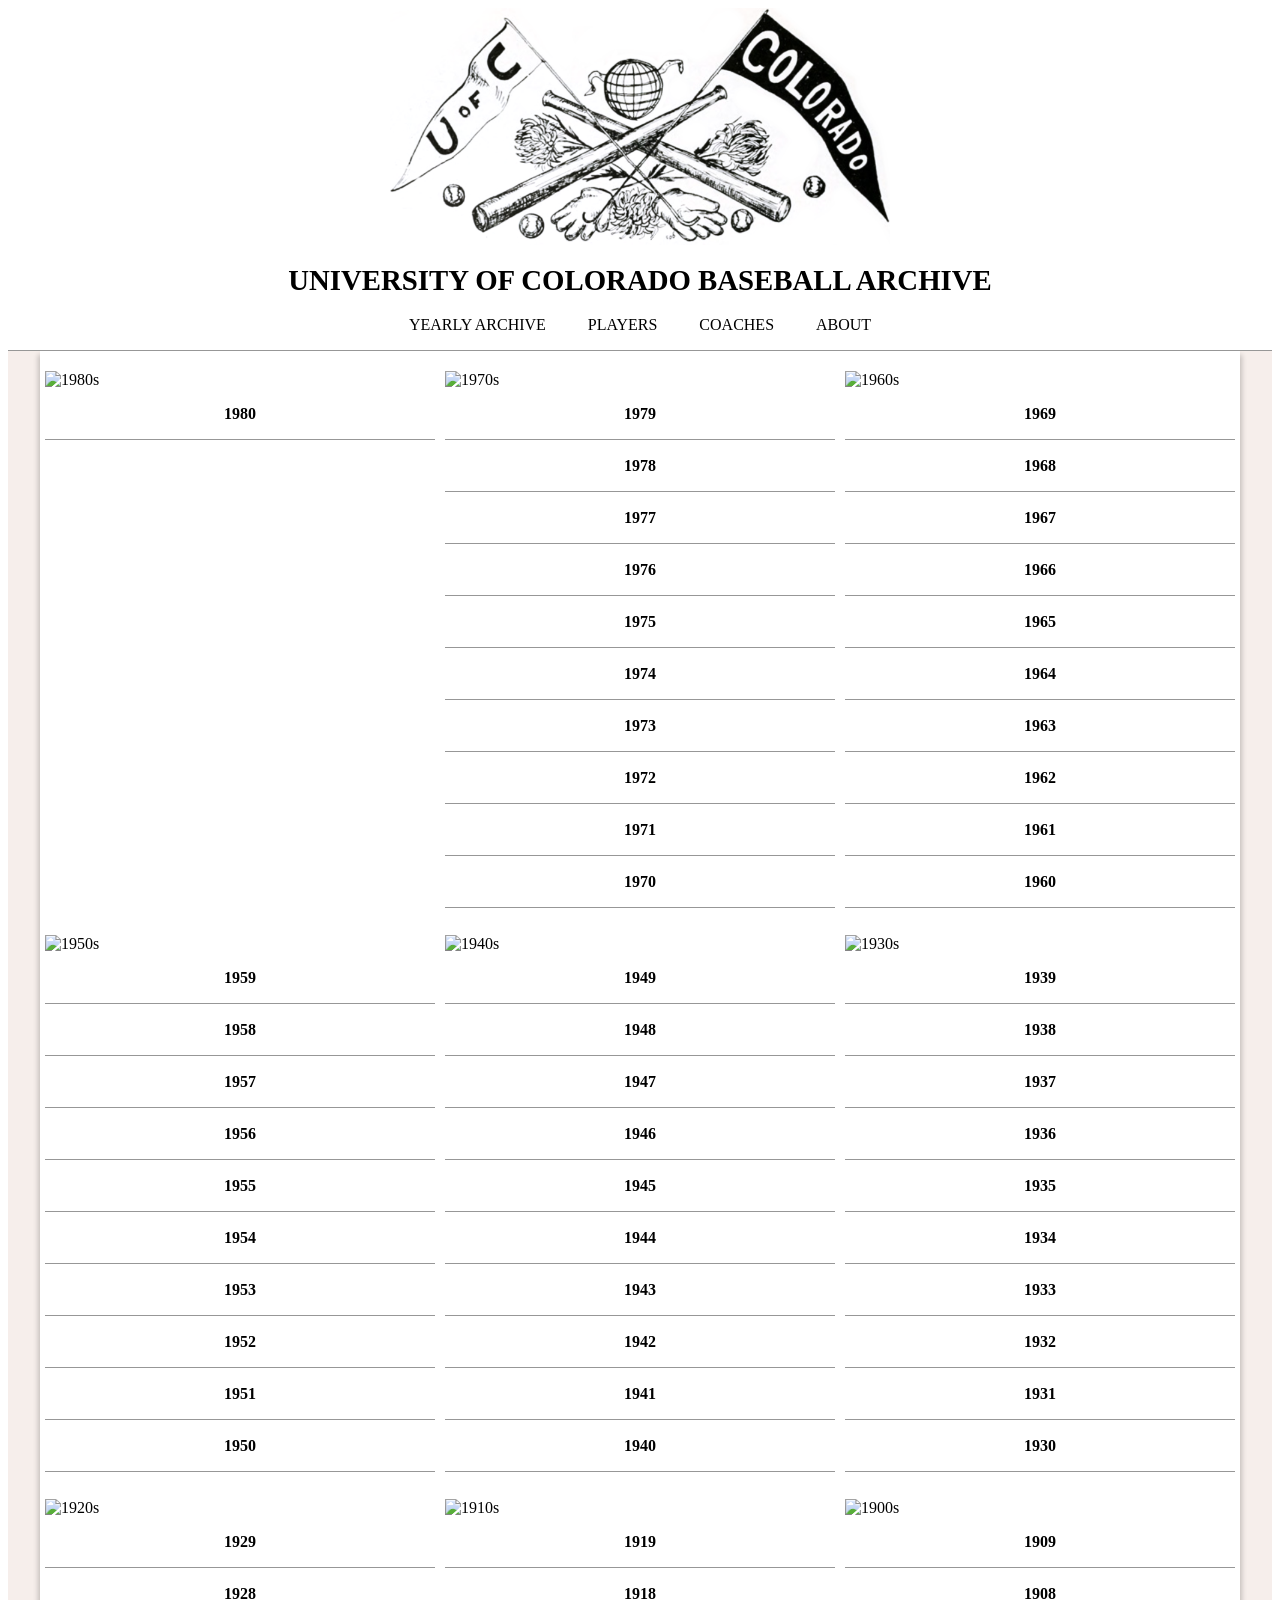
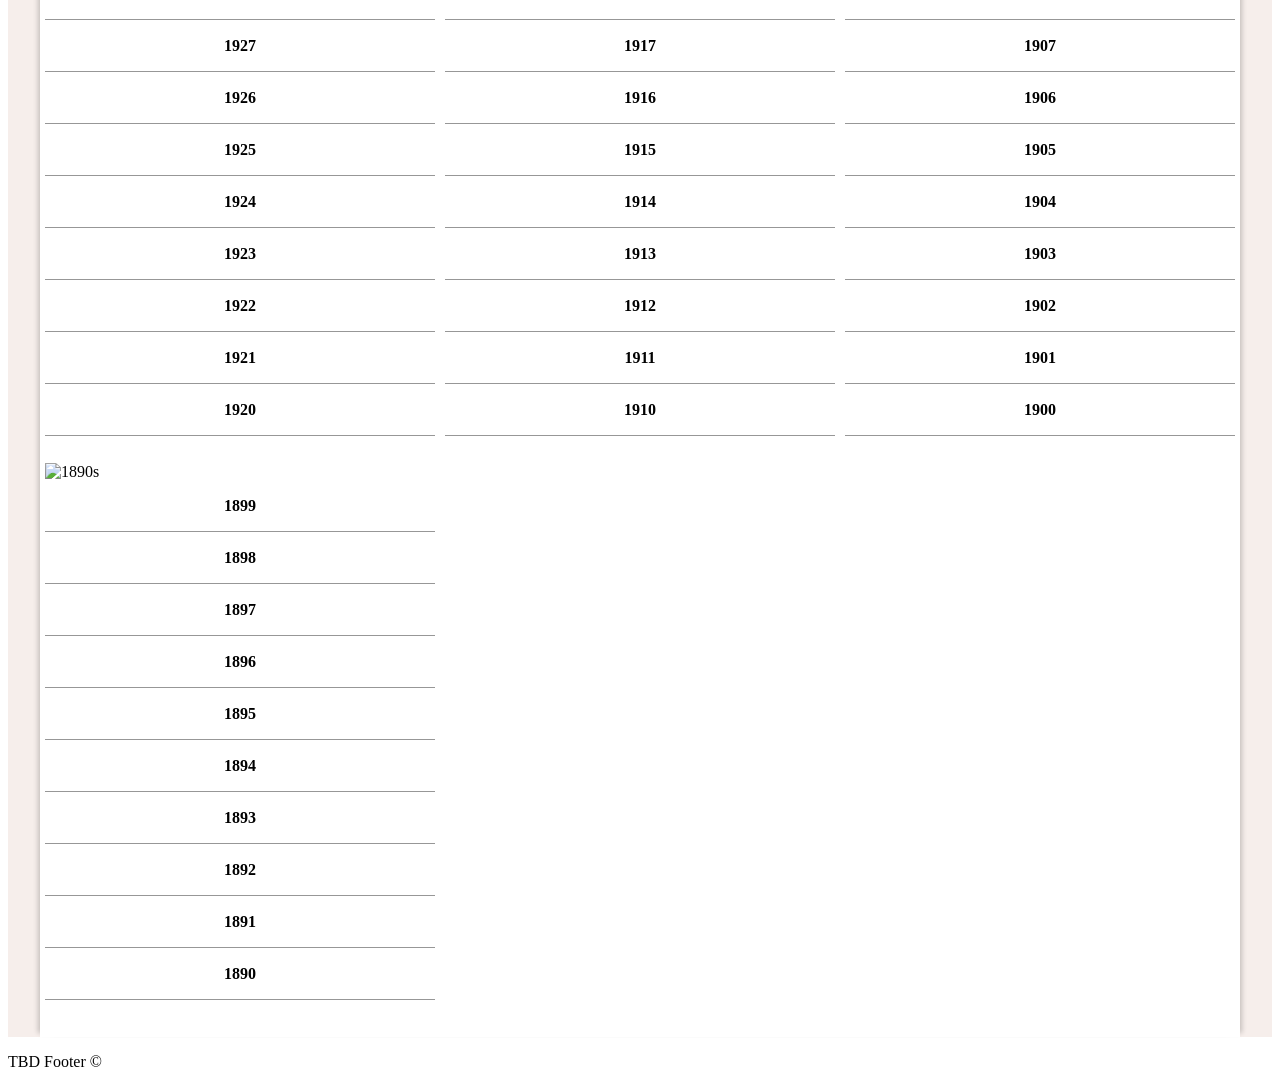
==== index.html @ e56754c9 "main page blank" ====
<!DOCTYPE html>
<html lang="en"><meta http-equiv="Content-Type" content="text/html; charset=UTF-8">
  <script>

  </script>
  <head>
    <meta charset-"UTF-8">
    <meta name="viewport" content="width=device-width, initial-scale=1.0">
    <link rel="stylesheet" href="./assets/css/main.css">
  </head>
  <body>
    <title>Archives of CU Baseball</title>
    <div id="header"></div>
    <div id="main-background">
      <div id="info-content">
        <div class ="row">
          <div class="main-column">
            <img alt="1980s" src="">
            <div>
              <h3><a href="">1980</a></h3>
            </div><hr>
          </div>
          <div class="main-column">
            <img alt="1970s" src="">
            <div>
              <h3><a href="">1979</a></h3>
            </div><hr>
            <div>
              <h3><a href="">1978</a></h3>
            </div><hr>
            <div>
              <h3><a href="">1977</a></h3>
            </div><hr>
            <div>
              <h3><a href="">1976</a></h3>
            </div><hr>
            <div>
              <h3><a href="">1975</a></h3>
            </div><hr>
            <div>
              <h3><a href="">1974</a></h3>
            </div><hr>
            <div>
              <h3><a href="">1973</a></h3>
            </div><hr>
            <div>
              <h3><a href="">1972</a></h3>
            </div><hr>
            <div>
              <h3><a href="">1971</a></h3>
            </div><hr>
            <div>
              <h3><a href="">1970</a></h3>
            </div><hr>
          </div>
          <div class="main-column">
            <img alt="1960s" src="">
            <div>
              <h3><a href="">1969</a></h3>
            </div><hr>
            <div>
              <h3><a href="">1968</a></h3>
            </div><hr>
            <div>
              <h3><a href="">1967</a></h3>
            </div><hr>
            <div>
              <h3><a href="">1966</a></h3>
            </div><hr>
            <div>
              <h3><a href="">1965</a></h3>
            </div><hr>
            <div>
              <h3><a href="">1964</a></h3>
            </div><hr>
            <div>
              <h3><a href="">1963</a></h3>
            </div><hr>
            <div>
              <h3><a href="">1962</a></h3>
            </div><hr>
            <div>
              <h3><a href="">1961</a></h3>
            </div><hr>
            <div>
              <h3><a href="">1960</a></h3>
            </div><hr>
          </div>
        </div>
        <div class ="row">
          <div class="main-column">
            <img alt="1950s" src="">
            <div>
              <h3><a href="">1959</a></h3>
            </div><hr>
            <div>
              <h3><a href="">1958</a></h3>
            </div><hr>
            <div>
              <h3><a href="">1957</a></h3>
            </div><hr>
            <div>
              <h3><a href="">1956</a></h3>
            </div><hr>
            <div>
              <h3><a href="">1955</a></h3>
            </div><hr>
            <div>
              <h3><a href="">1954</a></h3>
            </div><hr>
            <div>
              <h3><a href="">1953</a></h3>
            </div><hr>
            <div>
              <h3><a href="">1952</a></h3>
            </div><hr>
            <div>
              <h3><a href="">1951</a></h3>
            </div><hr>
            <div>
              <h3><a href="">1950</a></h3>
            </div><hr>
          </div>
          <div class="main-column">
            <img alt="1940s" src="">
            <div>
              <h3><a href="">1949</a></h3>
            </div><hr>
            <div>
              <h3><a href="">1948</a></h3>
            </div><hr>
            <div>
              <h3><a href="">1947</a></h3>
            </div><hr>
            <div>
              <h3><a href="">1946</a></h3>
            </div><hr>
            <div>
              <h3><a href="">1945</a></h3>
            </div><hr>
            <div>
              <h3><a href="">1944</a></h3>
            </div><hr>
            <div>
              <h3><a href="">1943</a></h3>
            </div><hr>
            <div>
              <h3><a href="">1942</a></h3>
            </div><hr>
            <div>
              <h3><a href="">1941</a></h3>
            </div><hr>
            <div>
              <h3><a href="">1940</a></h3>
            </div><hr>
          </div>
          <div class="main-column">
            <img alt="1930s" src="">
            <div>
              <h3><a href="">1939</a></h3>
            </div><hr>
            <div>
              <h3><a href="">1938</a></h3>
            </div><hr>
            <div>
              <h3><a href="">1937</a></h3>
            </div><hr>
            <div>
              <h3><a href="">1936</a></h3>
            </div><hr>
            <div>
              <h3><a href="">1935</a></h3>
            </div><hr>
            <div>
              <h3><a href="">1934</a></h3>
            </div><hr>
            <div>
              <h3><a href="">1933</a></h3>
            </div><hr>
            <div>
              <h3><a href="">1932</a></h3>
            </div><hr>
            <div>
              <h3><a href="">1931</a></h3>
            </div><hr>
            <div>
              <h3><a href="">1930</a></h3>
            </div><hr>
          </div>
        </div><div class ="row">
          <div class="main-column">
            <img alt="1920s" src="">
            <div>
              <h3><a href="">1929</a></h3>
            </div><hr>
            <div>
              <h3><a href="">1928</a></h3>
            </div><hr>
            <div>
              <h3><a href="">1927</a></h3>
            </div><hr>
            <div>
              <h3><a href="">1926</a></h3>
            </div><hr>
            <div>
              <h3><a href="">1925</a></h3>
            </div><hr>
            <div>
              <h3><a href="">1924</a></h3>
            </div><hr>
            <div>
              <h3><a href="">1923</a></h3>
            </div><hr>
            <div>
              <h3><a href="">1922</a></h3>
            </div><hr>
            <div>
              <h3><a href="">1921</a></h3>
            </div><hr>
            <div>
              <h3><a href="">1920</a></h3>
            </div><hr>
          </div>
          <div class="main-column">
            <img alt="1910s" src="">
            <div>
              <h3><a href="">1919</a></h3>
            </div><hr>
            <div>
              <h3><a href="">1918</a></h3>
            </div><hr>
            <div>
              <h3><a href="">1917</a></h3>
            </div><hr>
            <div>
              <h3><a href="">1916</a></h3>
            </div><hr>
            <div>
              <h3><a href="">1915</a></h3>
            </div><hr>
            <div>
              <h3><a href="">1914</a></h3>
            </div><hr>
            <div>
              <h3><a href="">1913</a></h3>
            </div><hr>
            <div>
              <h3><a href="">1912</a></h3>
            </div><hr>
            <div>
              <h3><a href="">1911</a></h3>
            </div><hr>
            <div>
              <h3><a href="">1910</a></h3>
            </div><hr>
          </div>
          <div class="main-column">
            <img alt="1900s" src="">
            <div>
              <h3><a href="">1909</a></h3>
            </div><hr>
            <div>
              <h3><a href="">1908</a></h3>
            </div><hr>
            <div>
              <h3><a href="">1907</a></h3>
            </div><hr>
            <div>
              <h3><a href="">1906</a></h3>
            </div><hr>
            <div>
              <h3><a href="">1905</a></h3>
            </div><hr>
            <div>
              <h3><a href="">1904</a></h3>
            </div><hr>
            <div>
              <h3><a href="">1903</a></h3>
            </div><hr>
            <div>
              <h3><a href="">1902</a></h3>
            </div><hr>
            <div>
              <h3><a href="">1901</a></h3>
            </div><hr>
            <div>
              <h3><a href="">1900</a></h3>
            </div><hr>
          </div>
        </div>
        <div class ="row">
          <div class="main-column">
            <img alt="1890s" src="">
            <div>
              <h3><a href="">1899</a></h3>
            </div><hr>
            <div>
              <h3><a href="">1898</a></h3>
            </div><hr>
            <div>
              <h3><a href="">1897</a></h3>
            </div><hr>
            <div>
              <h3><a href="">1896</a></h3>
            </div><hr>
            <div>
              <h3><a href="">1895</a></h3>
            </div><hr>
            <div>
              <h3><a href="">1894</a></h3>
            </div><hr>
            <div>
              <h3><a href="">1893</a></h3>
            </div><hr>
            <div>
              <h3><a href="">1892</a></h3>
            </div><hr>
            <div>
              <h3><a href="">1891</a></h3>
            </div><hr>
            <div>
              <h3><a href="">1890</a></h3>
            </div><hr>
          </div>
        </div>
      </div>
    </div>
    <div id="footer"></div>
    <script src="./assets/javascript/headerFooter.js"></script>
  </body>
</html>
---- assets/css/main.css ----
.headerImage {
    display: block;
    margin-left: auto;
    margin-right: auto;
    image-rendering: auto;
    max-width: 500px;
}
#header h1{
	font-family: Georgia, serif;
    display:flex;
    justify-content: center;
    font-size: 1.8em;
}
.container {
    text-align: center;
    margin: 0 auto;
}
#header nav{
    width:100%;
    height: 30px;
    background: rgb(255,255,255);
    position: relative;
    display:block;
    margin-bottom:5px;
}
#header nav a{
    color: rgb(0, 0, 0);
    text-decoration:none;
    white-space: nowrap;
    margin: 1.5%;
}
#header nav a:hover{
    color: rgb(207, 184, 124, 1);
    text-decoration: none;
    -webkit-transition: all .3s ease;
    -moz-transition: all .3s ease;
    -ms-transition: all .3s ease;
    -o-transition: all .3s ease;
    transition: all .3s ease;
}
#header p{
	font-family: 'Playfiar Display', serif;
    font-size: 12pt;
}
#header hr{
    display: block;
    height: 1px;
    border: 0;
    border-top: 1px solid #979797;
    margin: 1em 0;
    padding: 0;
}
#main-background{
    background: rgb(246,238,235);
}
#info-content {
    max-width: 1200px;
    width: 100%;
    margin: 0 auto;
    background: rgb(255, 255, 255);
    padding-top: 15px;
    padding-bottom: 15px;
    height:auto;
    overflow:hidden;
    -webkit-box-shadow: 0 5px 5px 0 rgba(0, 0, 0, .25);
    box-shadow: 6px 0 5px -4px rgba(0, 0, 0, 0.2), -6px 0 5px -4px rgba(0, 0, 0, 0.2);
}
.row:after {
  content: "";
  display: table;
  clear: both;
}
.main-column {
  float: left;
  width: 32.5%;
  padding: 5px;
}
#info-content hr{
    display: block;
    height: 1px;
    border: 0;
    border-top: 1px solid #979797;
    margin: 1em 0;
    padding: 0;
}
#info-content h3{
    text-align:center;
    font-size: 12pt;
}
#info-content a{
    color: rgb(0, 0, 0);
    text-decoration:none;
    white-space: nowrap;
}
#info-content a:hover{
    color: rgb(207, 184, 124, 1);
    text-decoration: none;
    -webkit-transition: all .3s ease;
    -moz-transition: all .3s ease;
    -ms-transition: all .3s ease;
    -o-transition: all .3s ease;
    transition: all .3s ease;
}
.row::after {
  content: "";
  clear: both;
  display: table;
}
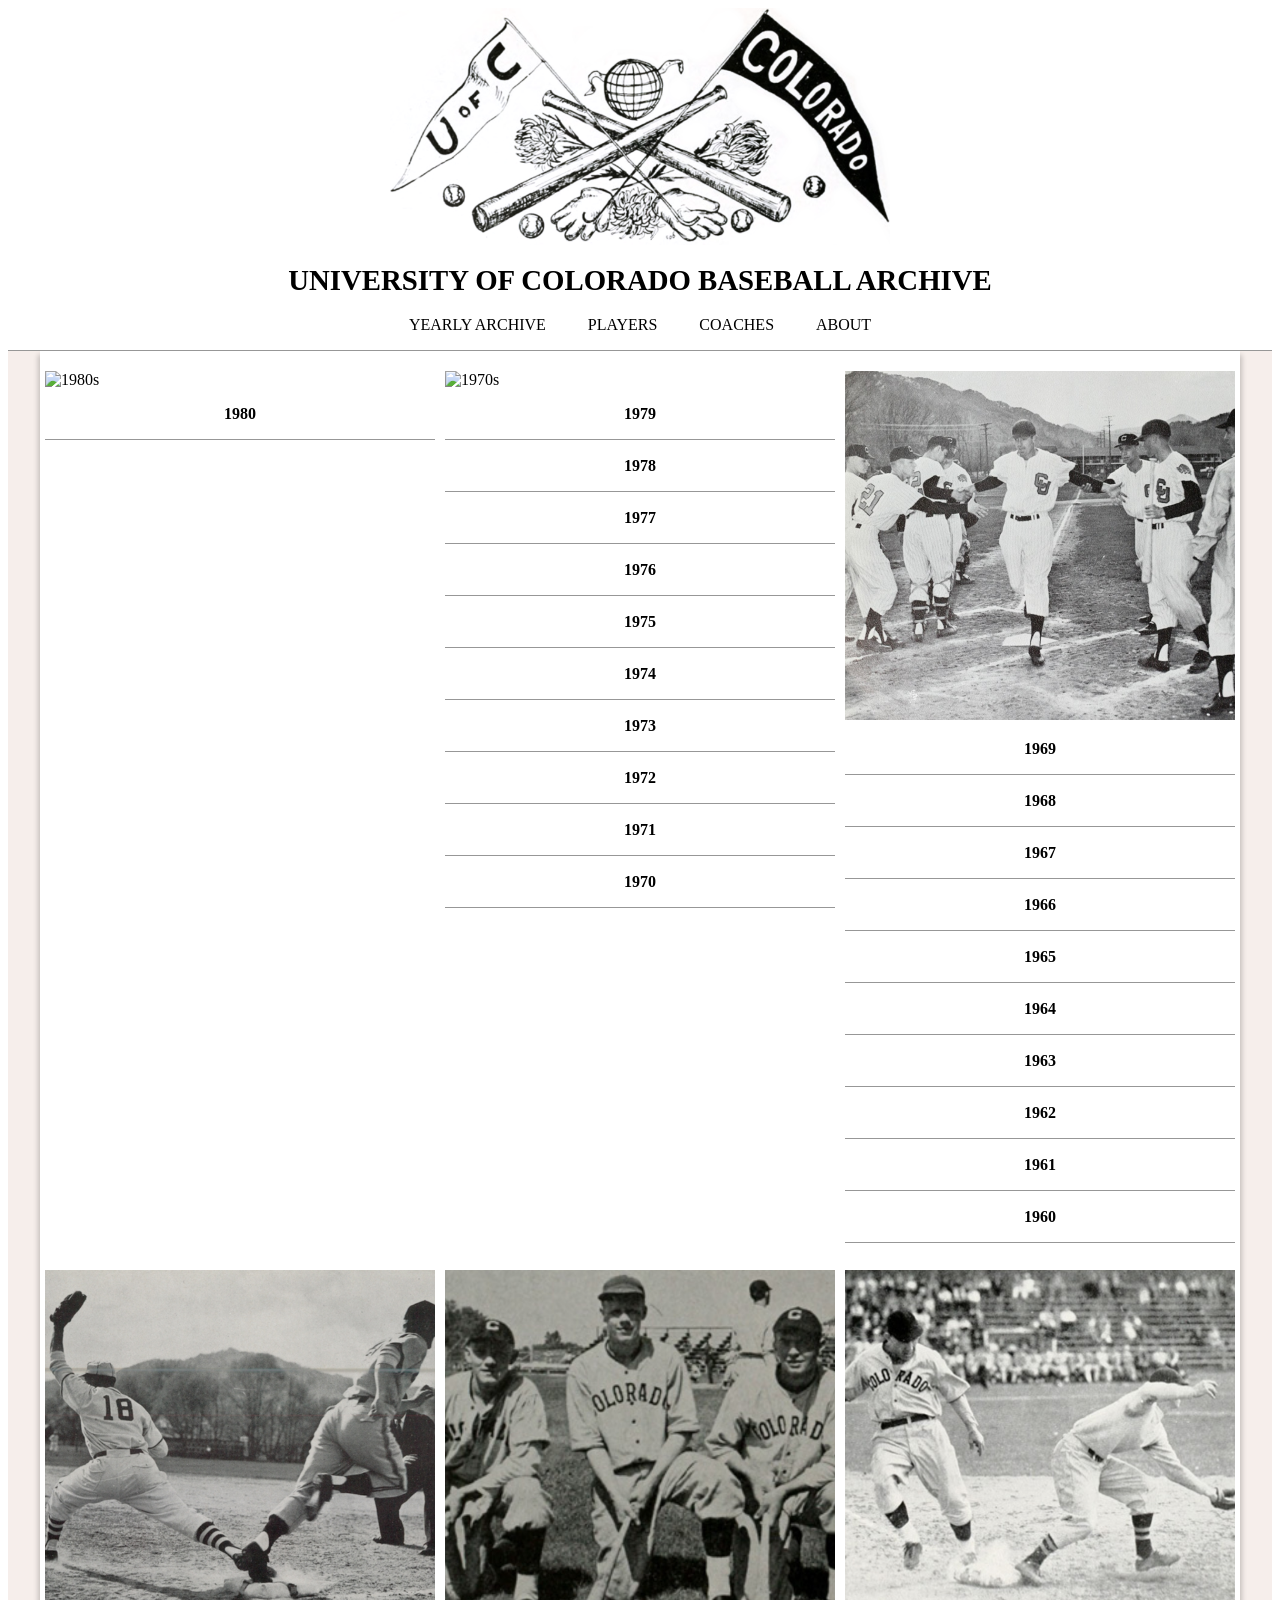
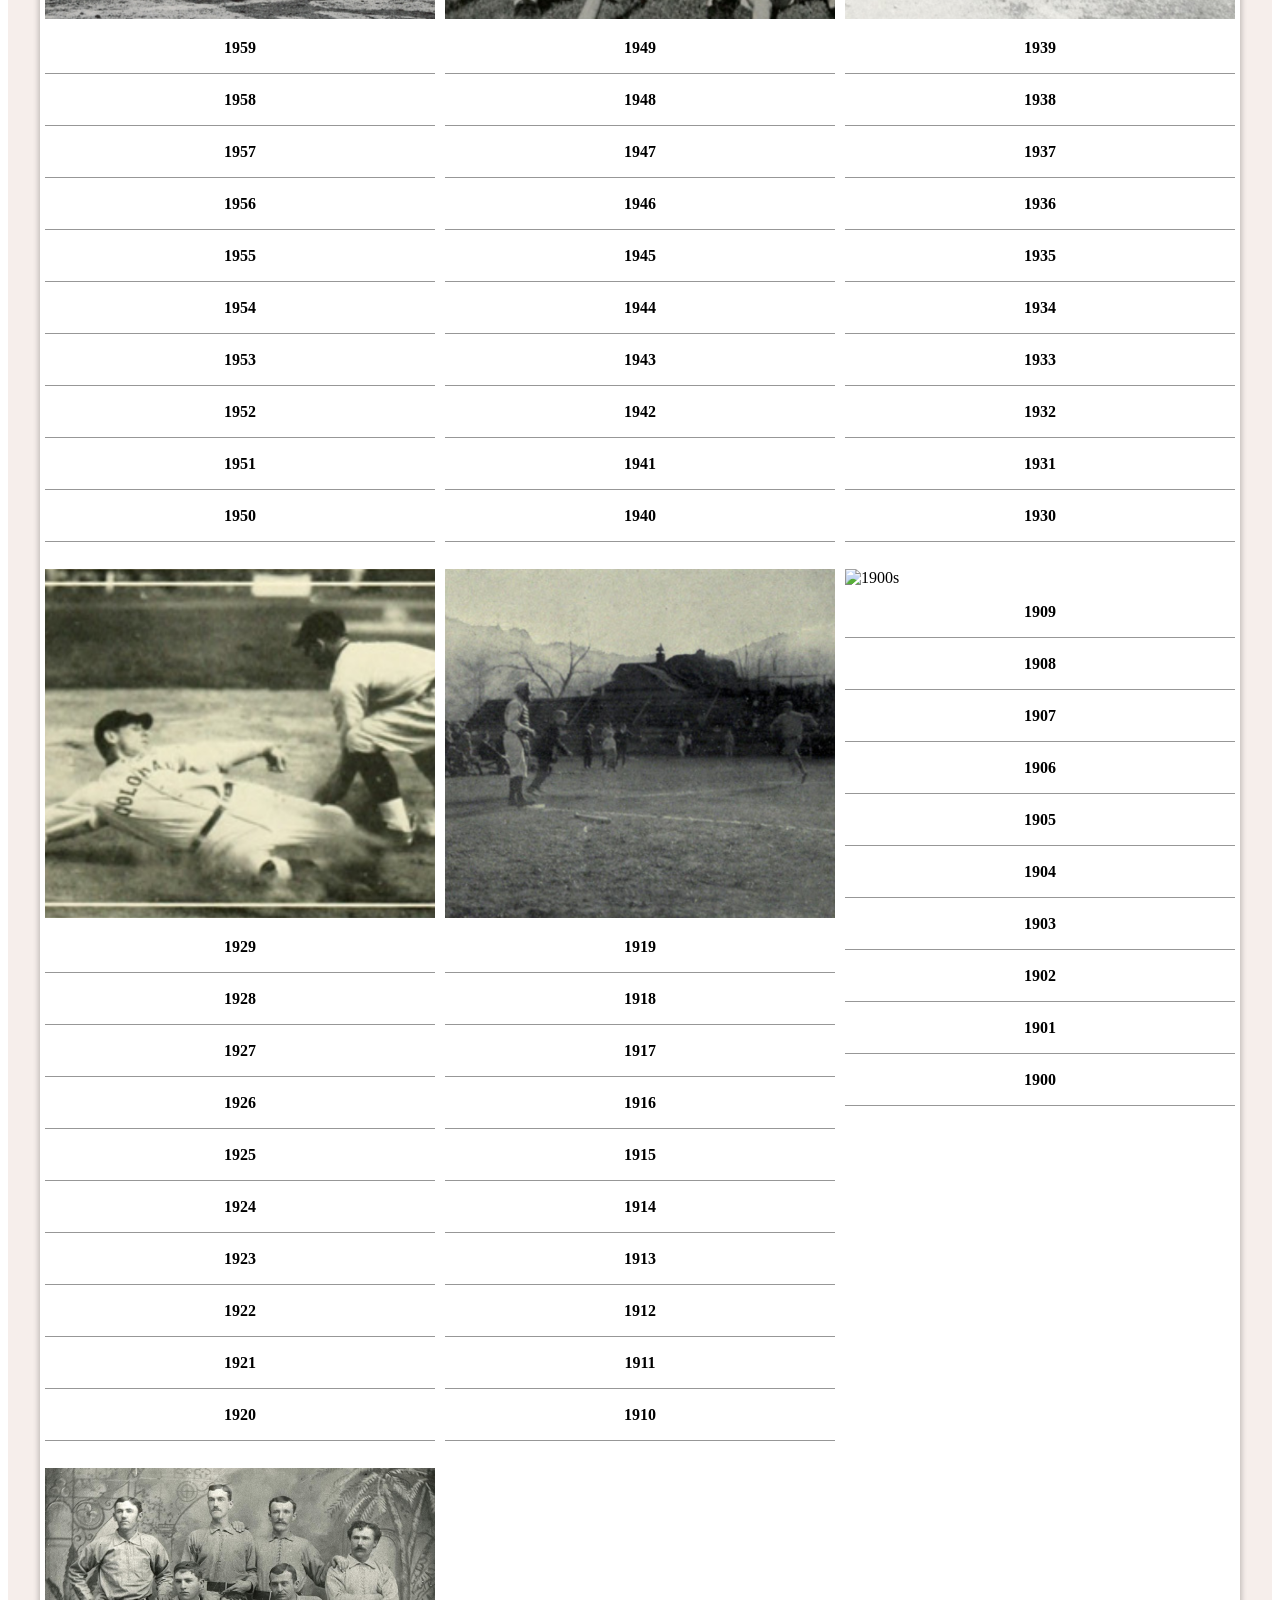
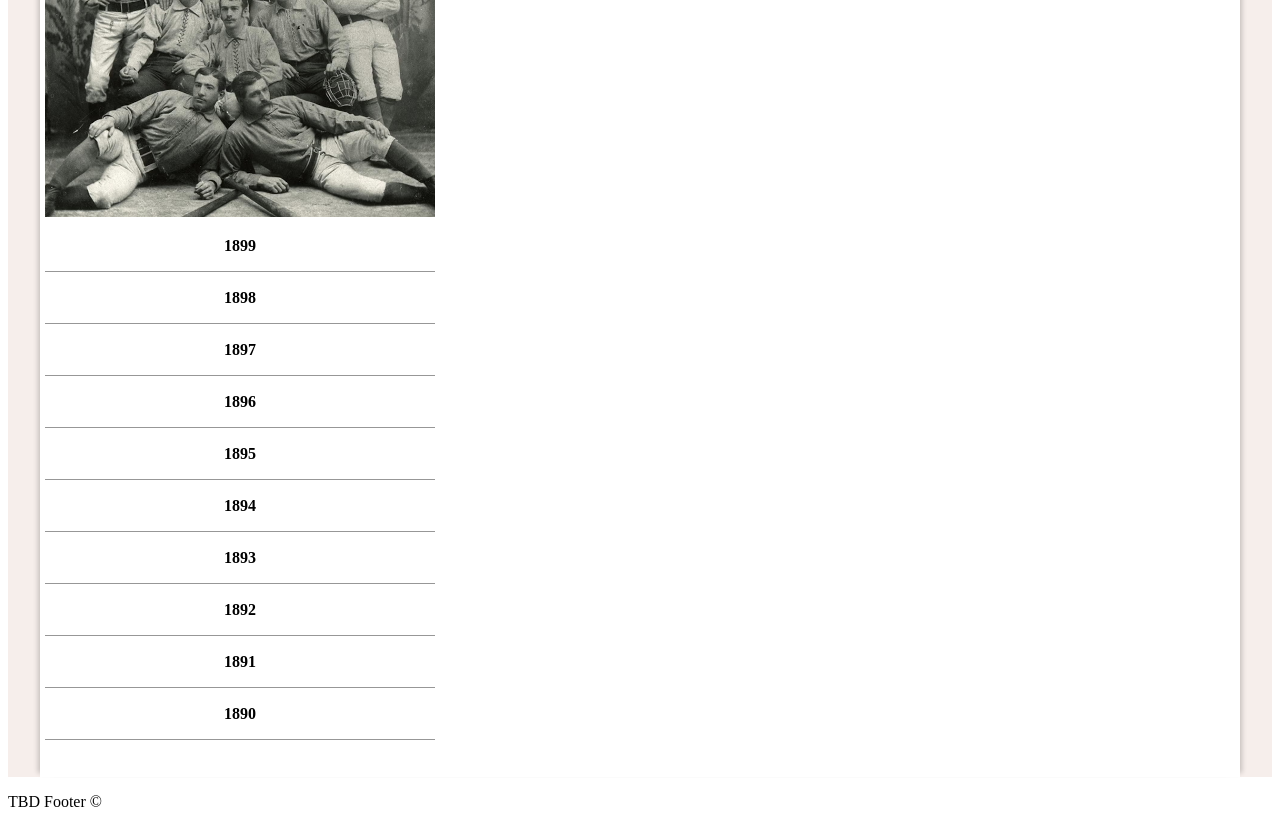
==== commit 383f1ab6: "photo additions to main page" ====
--- a/index.html
+++ b/index.html
@@ -54,7 +54,7 @@
             </div><hr>
           </div>
           <div class="main-column">
-            <img alt="1960s" src="">
+            <img alt="1960s" src="./assets/images/cover/1960s.png" style="width:100%">
             <div>
               <h3><a href="">1969</a></h3>
             </div><hr>
@@ -89,7 +89,7 @@
         </div>
         <div class ="row">
           <div class="main-column">
-            <img alt="1950s" src="">
+            <img alt="1950s" src="./assets/images/cover/1950s.png" style="width:100%">
             <div>
               <h3><a href="">1959</a></h3>
             </div><hr>
@@ -122,7 +122,7 @@
             </div><hr>
           </div>
           <div class="main-column">
-            <img alt="1940s" src="">
+            <img alt="1940s" src="./assets/images/cover/1940s.png" style="width:100%">
             <div>
               <h3><a href="">1949</a></h3>
             </div><hr>
@@ -155,7 +155,7 @@
             </div><hr>
           </div>
           <div class="main-column">
-            <img alt="1930s" src="">
+            <img alt="1930s" src="./assets/images/cover/1930s.png" style="width:100%">
             <div>
               <h3><a href="">1939</a></h3>
             </div><hr>
@@ -189,7 +189,7 @@
           </div>
         </div><div class ="row">
           <div class="main-column">
-            <img alt="1920s" src="">
+            <img alt="1920s" src="./assets/images/cover/1920s.png" style="width:100%">
             <div>
               <h3><a href="">1929</a></h3>
             </div><hr>
@@ -222,7 +222,7 @@
             </div><hr>
           </div>
           <div class="main-column">
-            <img alt="1910s" src="">
+            <img alt="1910s" src="./assets/images/cover/1910s.png" style="width:100%">
             <div>
               <h3><a href="">1919</a></h3>
             </div><hr>
@@ -290,7 +290,7 @@
         </div>
         <div class ="row">
           <div class="main-column">
-            <img alt="1890s" src="">
+            <img alt="1890s" src="./assets/images/cover/1890s.png" style="width:100%">
             <div>
               <h3><a href="">1899</a></h3>
             </div><hr>
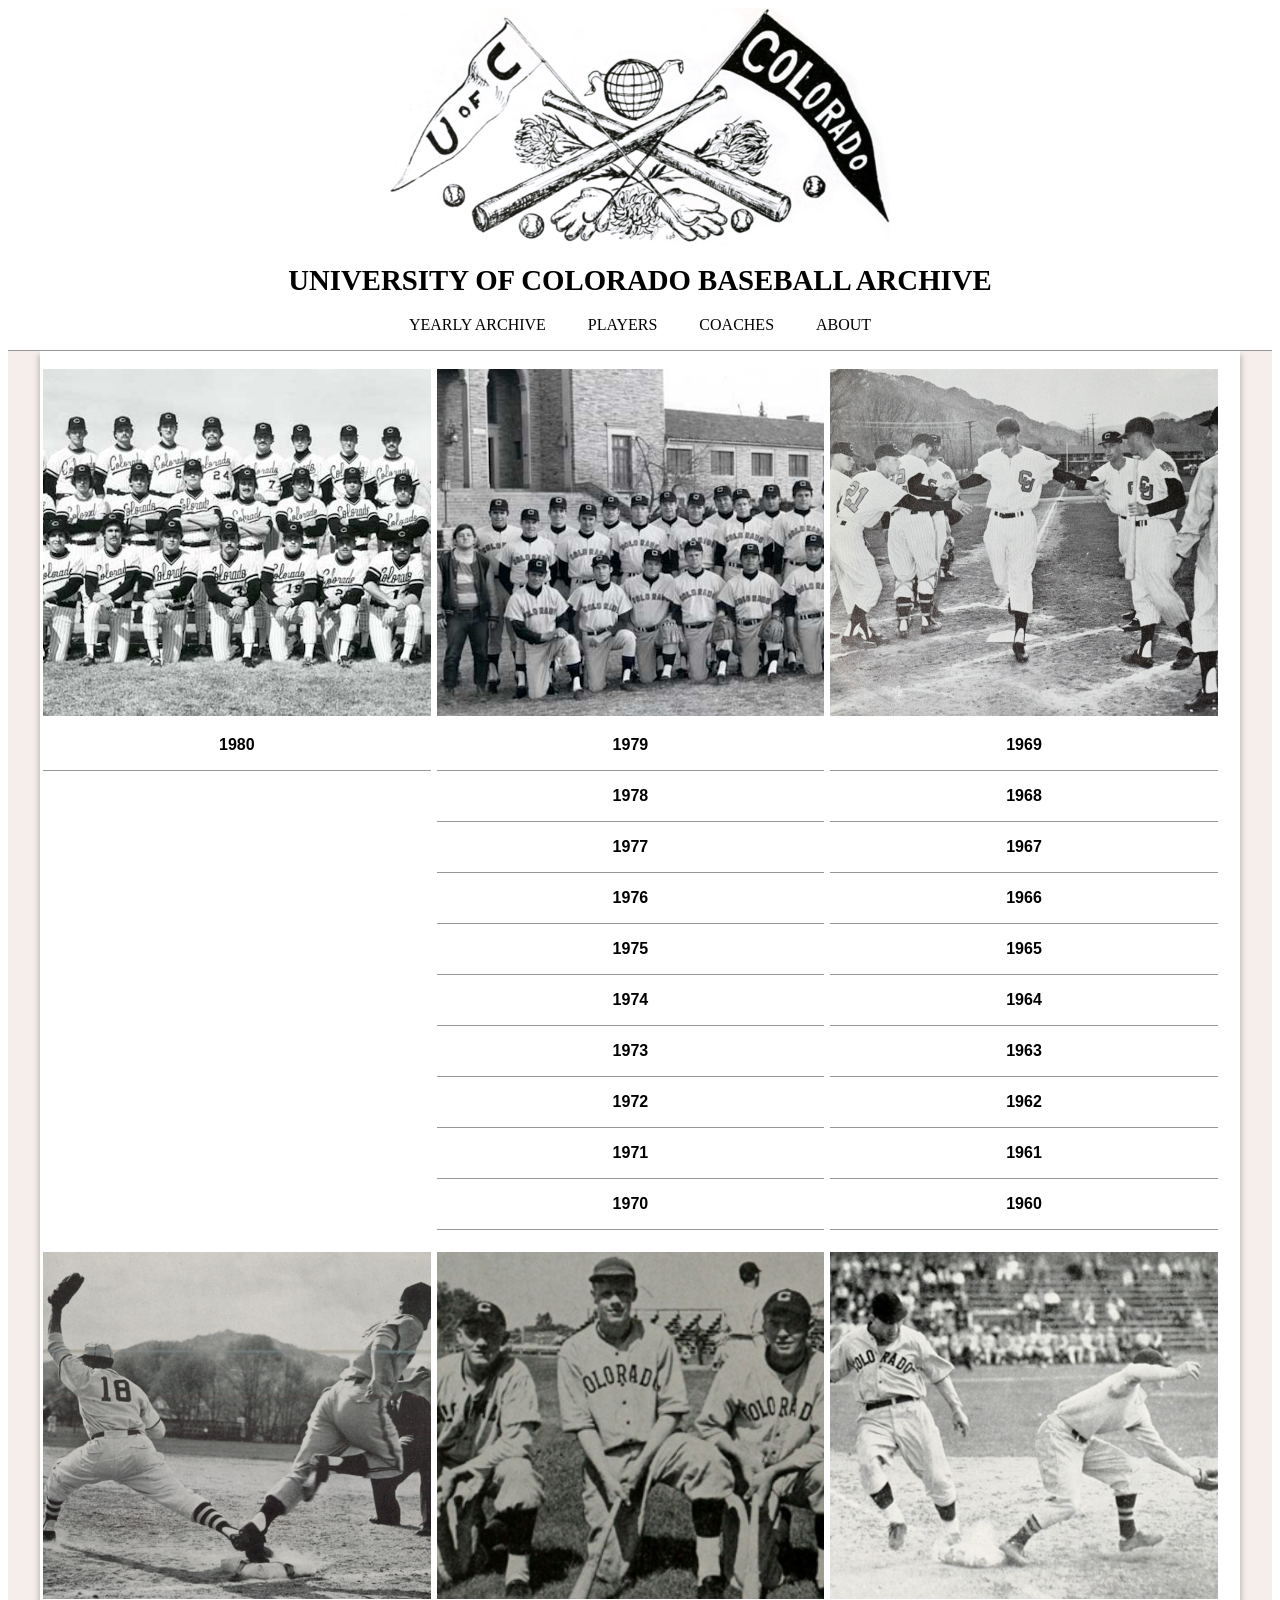
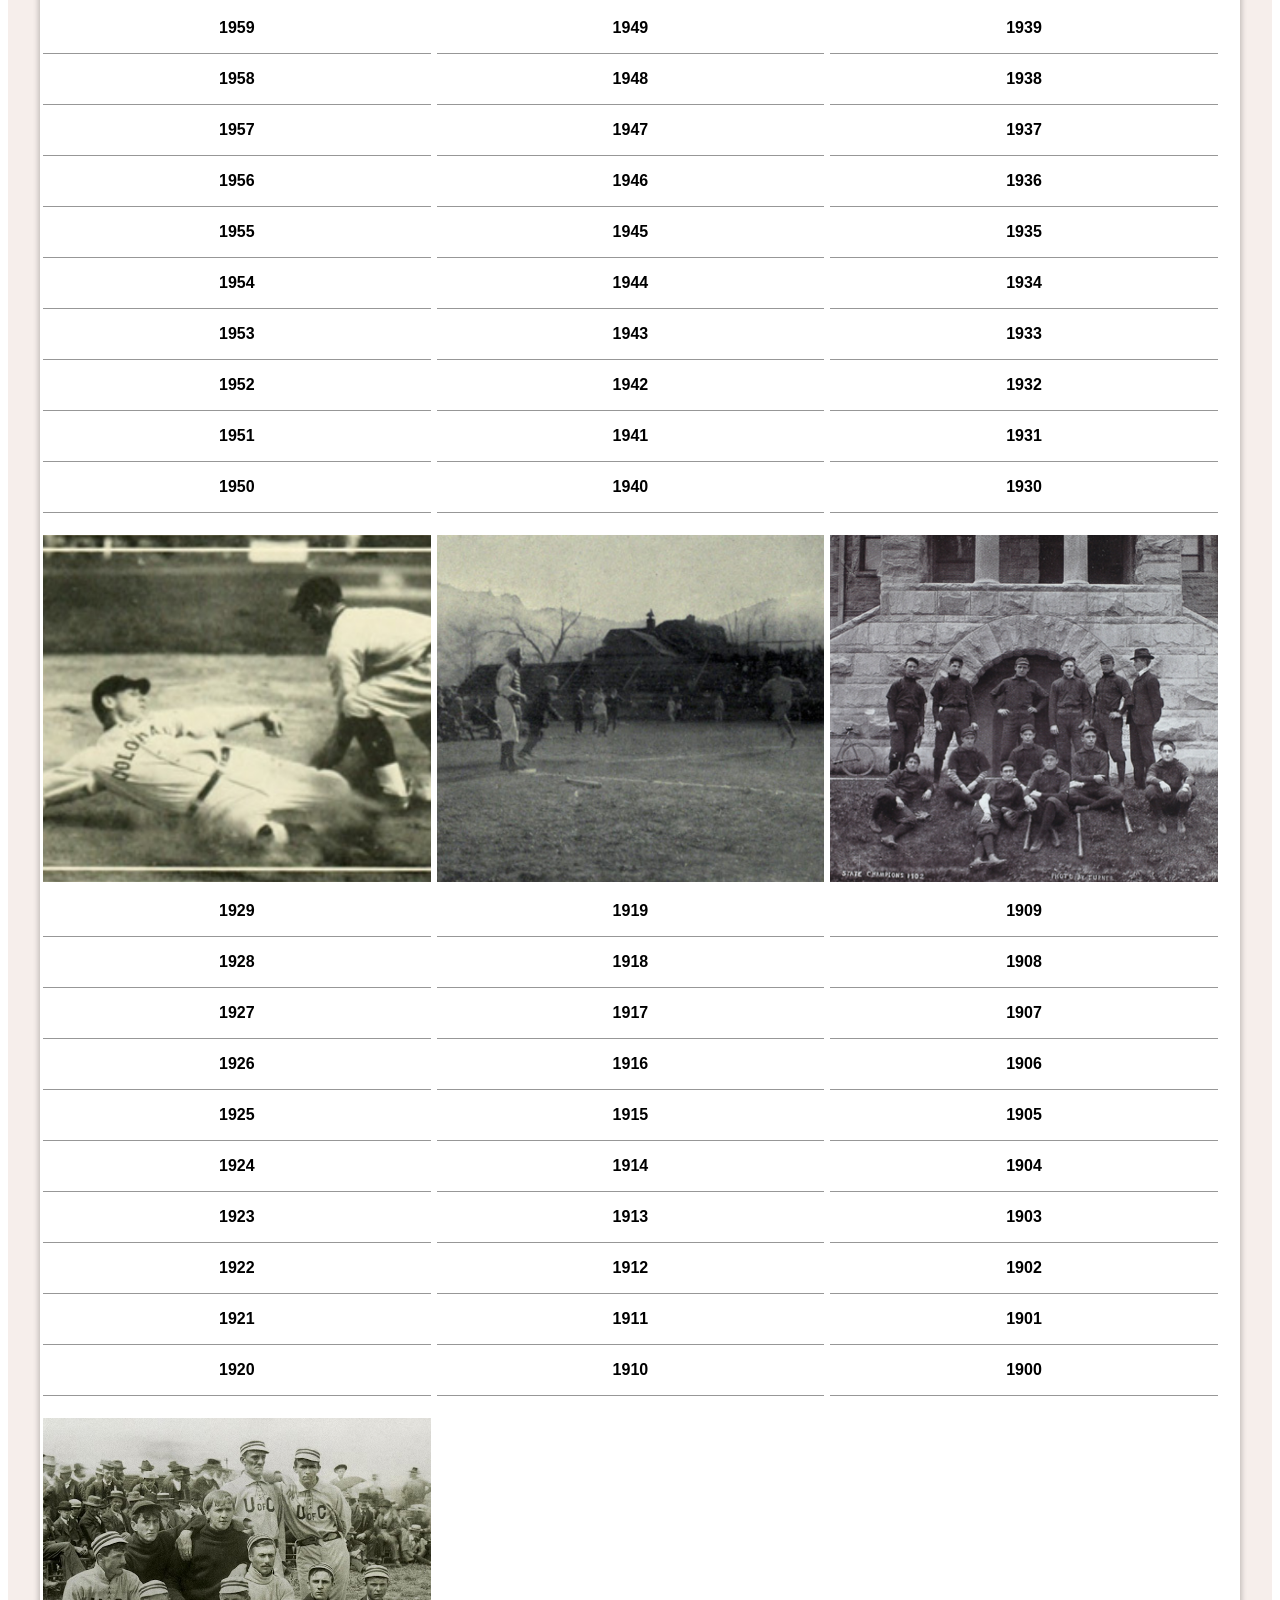
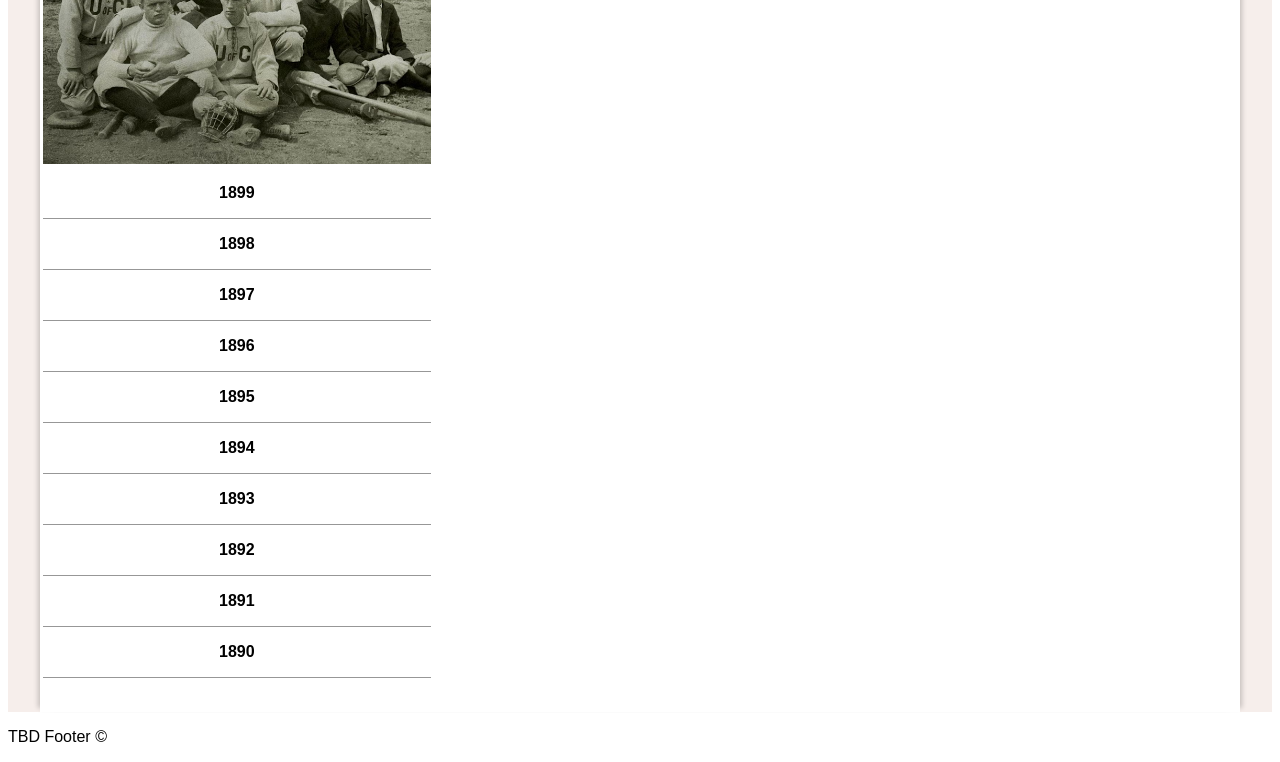
==== commit 389533fc: "photos on main page" ====
--- a/index.html
+++ b/index.html
@@ -15,13 +15,13 @@
       <div id="info-content">
         <div class ="row">
           <div class="main-column">
-            <img alt="1980s" src="">
+            <img alt="1980s" src="./assets/images/cover/1980s.png" style="width:100%">
             <div>
               <h3><a href="">1980</a></h3>
             </div><hr>
           </div>
           <div class="main-column">
-            <img alt="1970s" src="">
+            <img alt="1970s" src="./assets/images/cover/1970s.png" style="width:100%">
             <div>
               <h3><a href="">1979</a></h3>
             </div><hr>
@@ -255,7 +255,7 @@
             </div><hr>
           </div>
           <div class="main-column">
-            <img alt="1900s" src="">
+            <img alt="1900s" src="./assets/images/cover/1900s.png" style="width:100%">
             <div>
               <h3><a href="">1909</a></h3>
             </div><hr>
--- a/assets/css/main.css
+++ b/assets/css/main.css
@@ -1,3 +1,6 @@
+body {font-family: 'Garamond', sans-serif;}
+* {box-sizing: border-box}
+
 .headerImage {
     display: block;
     margin-left: auto;
@@ -39,7 +42,7 @@
     transition: all .3s ease;
 }
 #header p{
-	font-family: 'Playfiar Display', serif;
+	font-family: 'Playfair Display', serif;
     font-size: 12pt;
 }
 #header hr{
@@ -72,8 +75,8 @@
 }
 .main-column {
   float: left;
-  width: 32.5%;
-  padding: 5px;
+  width: 32.8%;
+  padding: 3px;
 }
 #info-content hr{
     display: block;
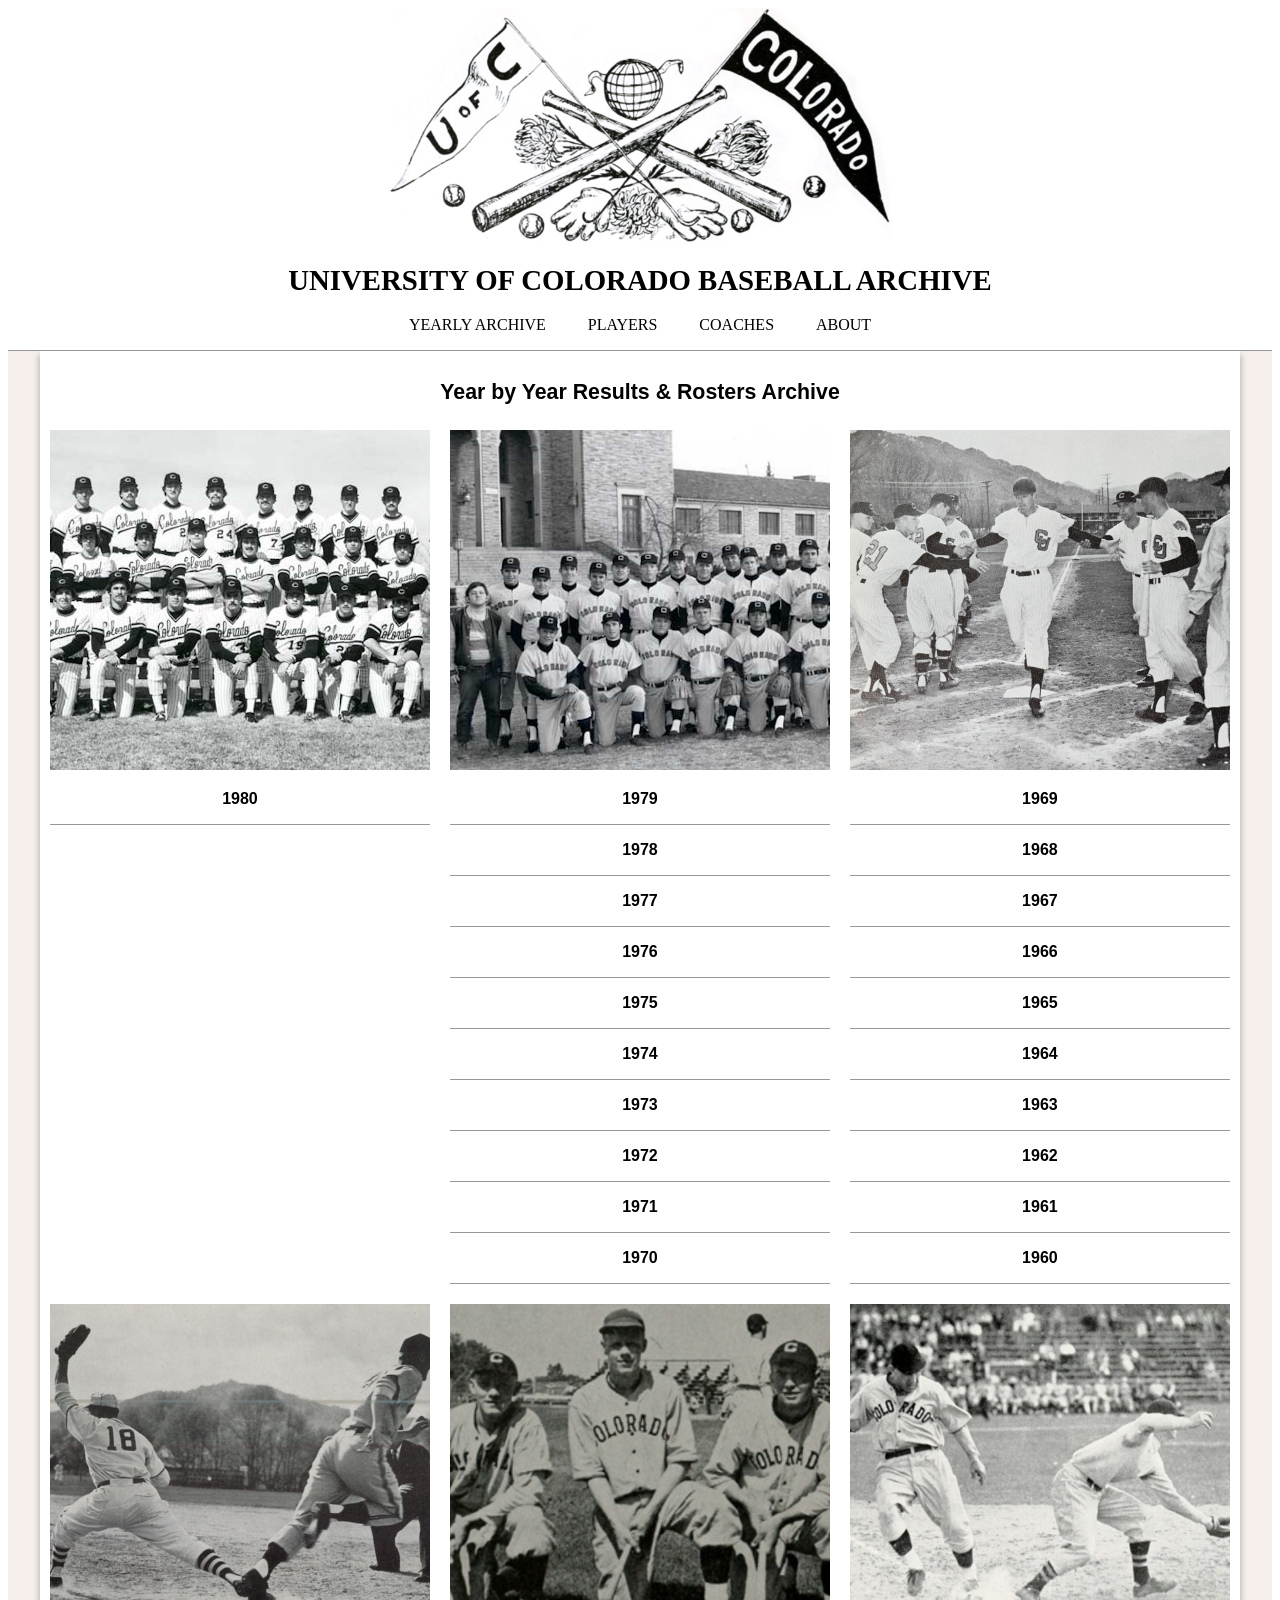
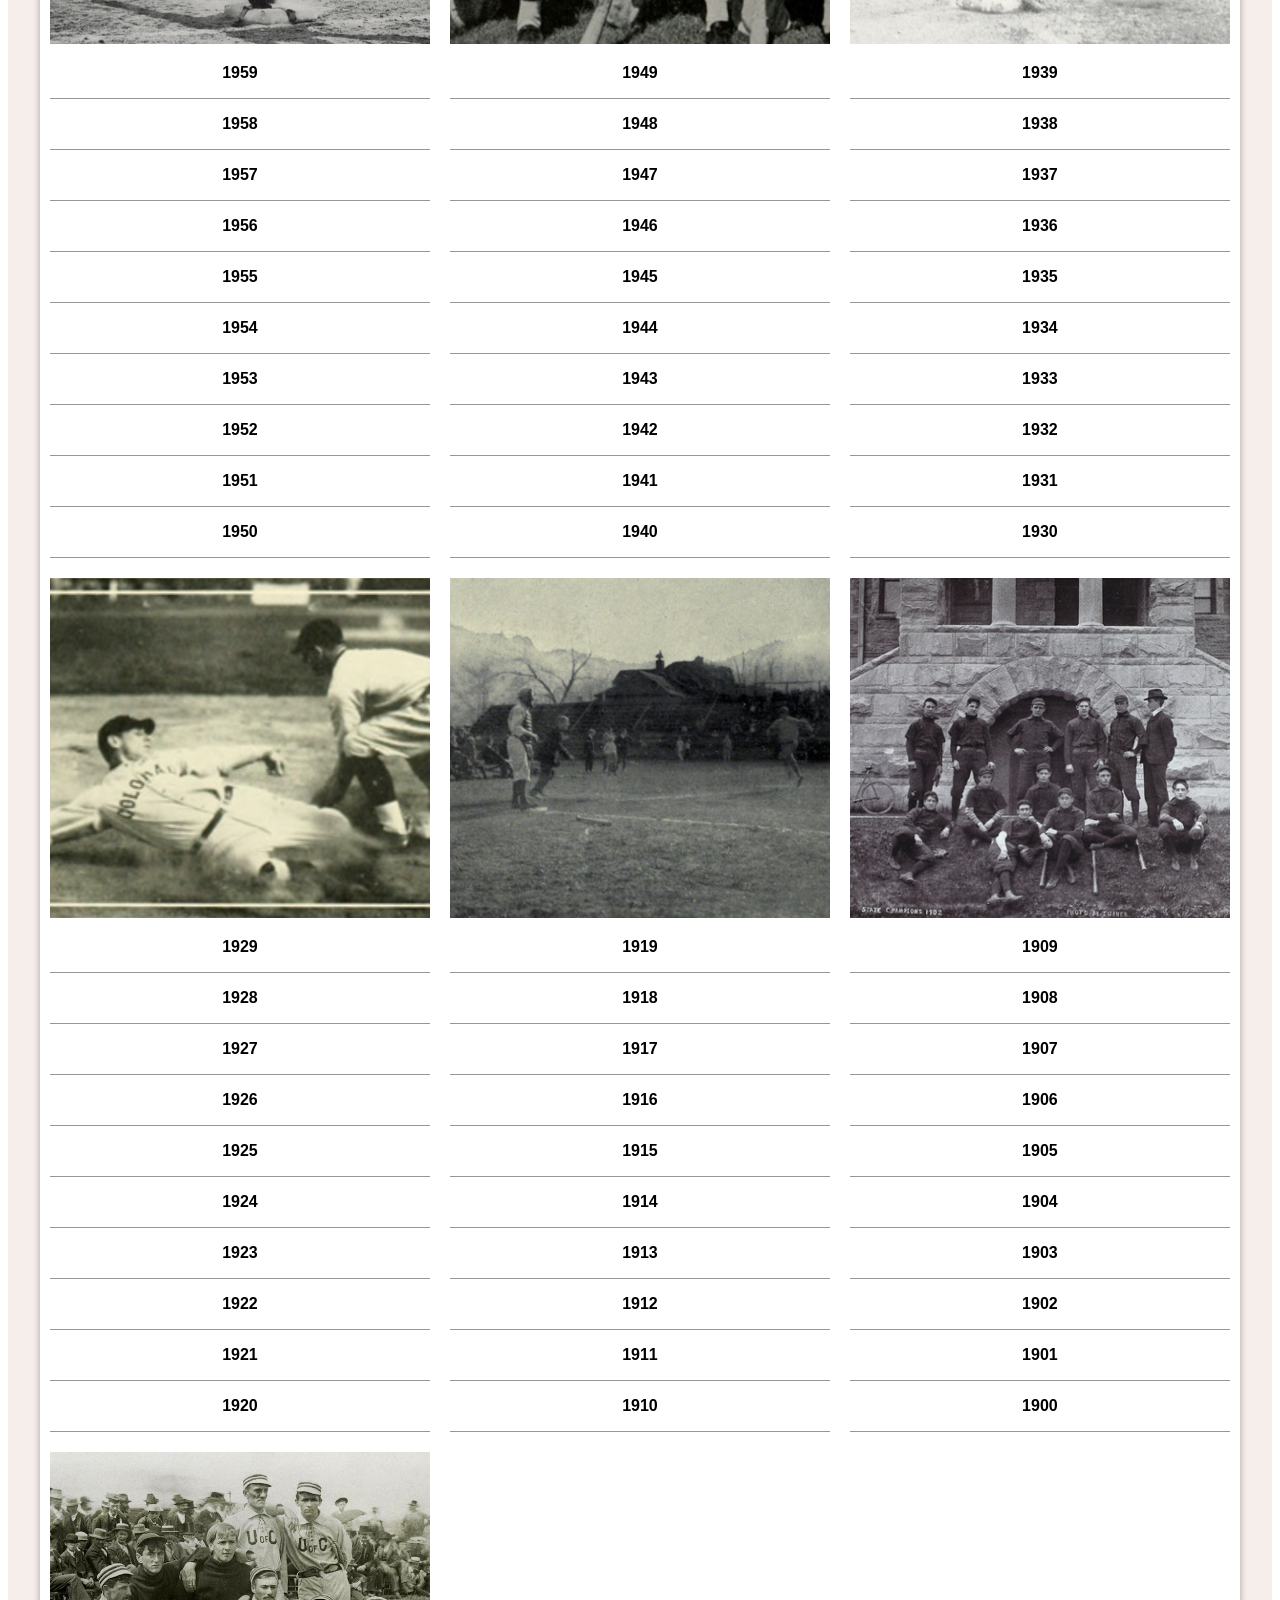
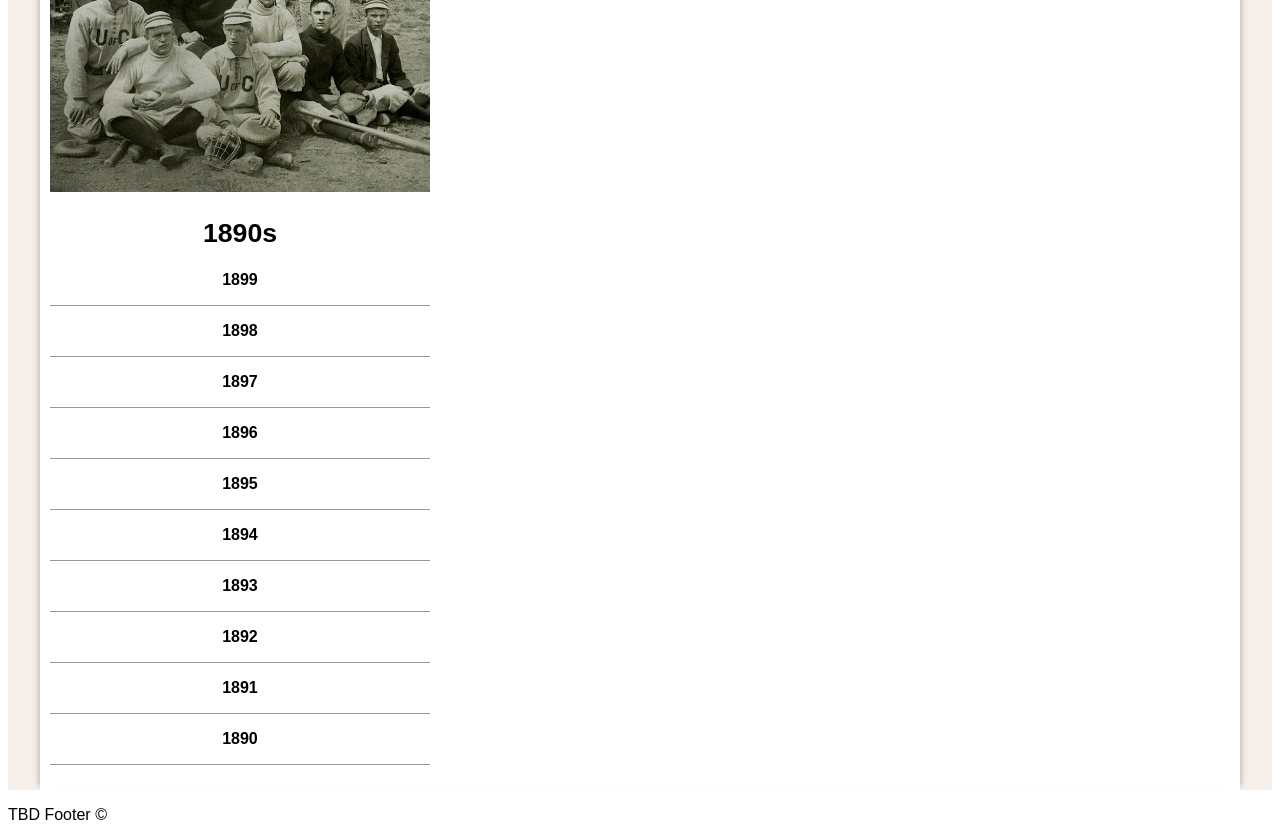
==== commit dfa9183c: "good mobile update" ====
--- a/index.html
+++ b/index.html
@@ -7,6 +7,8 @@
     <meta charset-"UTF-8">
     <meta name="viewport" content="width=device-width, initial-scale=1.0">
     <link rel="stylesheet" href="./assets/css/main.css">
+    <link rel="stylesheet" href="./assets/css/mobile.css">
+
   </head>
   <body>
     <title>Archives of CU Baseball</title>
@@ -14,6 +16,7 @@
     <div id="main-background">
       <div id="info-content">
         <div class ="row">
+          <h1>Year by Year Results &amp; Rosters Archive</h1>
           <div class="main-column">
             <img alt="1980s" src="./assets/images/cover/1980s.png" style="width:100%">
             <div>
@@ -223,9 +226,9 @@
           </div>
           <div class="main-column">
             <img alt="1910s" src="./assets/images/cover/1910s.png" style="width:100%">
-            <div>
+            
               <h3><a href="">1919</a></h3>
-            </div><hr>
+            <hr>
             <div>
               <h3><a href="">1918</a></h3>
             </div><hr>
@@ -291,36 +294,17 @@
         <div class ="row">
           <div class="main-column">
             <img alt="1890s" src="./assets/images/cover/1890s.png" style="width:100%">
-            <div>
-              <h3><a href="">1899</a></h3>
-            </div><hr>
-            <div>
-              <h3><a href="">1898</a></h3>
-            </div><hr>
-            <div>
-              <h3><a href="">1897</a></h3>
-            </div><hr>
-            <div>
-              <h3><a href="">1896</a></h3>
-            </div><hr>
-            <div>
-              <h3><a href="">1895</a></h3>
-            </div><hr>
-            <div>
-              <h3><a href="">1894</a></h3>
-            </div><hr>
-            <div>
-              <h3><a href="">1893</a></h3>
-            </div><hr>
-            <div>
-              <h3><a href="">1892</a></h3>
-            </div><hr>
-            <div>
-              <h3><a href="">1891</a></h3>
-            </div><hr>
-            <div>
-              <h3><a href="">1890</a></h3>
-            </div><hr>
+              <div id="year-banner"><h2>1890s</h2></div>
+              <h3><a href="">1899</a></h3><hr>
+              <h3><a href="">1898</a></h3><hr>
+              <h3><a href="">1897</a></h3><hr>
+              <h3><a href="">1896</a></h3><hr>
+              <h3><a href="">1895</a></h3><hr>
+              <h3><a href="">1894</a></h3><hr>
+              <h3><a href="">1893</a></h3><hr>
+              <h3><a href="">1892</a></h3><hr>
+              <h3><a href="">1891</a></h3><hr>
+              <h3><a href="">1890</a></h3><hr>
           </div>
         </div>
       </div>
--- a/assets/css/main.css
+++ b/assets/css/main.css
@@ -1,6 +1,5 @@
 body {font-family: 'Garamond', sans-serif;}
-* {box-sizing: border-box}
-
+* {box-sizing: border-box;}
 .headerImage {
     display: block;
     margin-left: auto;
@@ -75,20 +74,30 @@
 }
 .main-column {
   float: left;
-  width: 32.8%;
-  padding: 3px;
+  width: 33.33%;
+  padding: 10px;
 }
 #info-content hr{
     display: block;
     height: 1px;
     border: 0;
     border-top: 1px solid #979797;
-    margin: 1em 0;
+    margin-top: 0px;
+    margin-bottom: 0px;
     padding: 0;
+}
+#info-content h1{
+    text-align:center;
+    font-size: 16pt;
+    font-family: 'Garamond', sans-serif;
 }
 #info-content h3{
     text-align:center;
     font-size: 12pt;
+}
+#info-content h2{
+    text-align:center;
+    font-size: 20pt;
 }
 #info-content a{
     color: rgb(0, 0, 0);
@@ -108,4 +117,10 @@
   content: "";
   clear: both;
   display: table;
+}
+.year{
+    border-bottom: solid;
+}
+.year-banner{
+    background-color:black
 }
--- a/assets/css/mobile.css
+++ b/assets/css/mobile.css
@@ -0,0 +1,68 @@
+@media screen and (min-width: 601px) and (max-width: 800px){
+    #header h1{
+        text-align: center;
+    }
+}
+@media screen and (min-width: 501px) and (max-width: 600px){
+    #header h1{
+        font-size: 18pt;
+        text-align: center;
+    }
+    .headerImage{
+        max-height:200px;
+    }
+}
+@media screen and (min-width: 451px) and (max-width:500px) {
+    .main-column {
+        width: 100%;
+    }
+    .headerImage {
+        max-width: 100%;
+    }
+    #header h1{
+        font-size: 14pt;
+        text-align: center;
+    }
+    #header p{
+        font-size: 10pt;
+    }
+    .headerImage{
+        max-height:170px;
+    }
+}
+@media screen and (min-width: 370px) and (max-width:450px) {
+    .main-column {
+        width: 100%;
+    }
+    .headerImage{
+        max-height:120px;
+    }
+    #header h1{
+        font-size: 12pt;
+        text-align: center;
+    }
+    #header p{
+        font-size: 9pt;
+    }
+    #info-content h1{
+        font-size: 12pt;
+    }
+}
+@media screen and (max-width: 369px){
+    .main-column {
+        width: 100%;
+    }
+    #header h1{
+        font-size: 12pt;
+        text-align: center;
+    }
+    .headerImage{
+        max-height:100px;
+    }
+    #header p{
+        font-size: 7pt;
+    }
+    #info-content h1{
+        font-size: 10pt;
+    }
+}
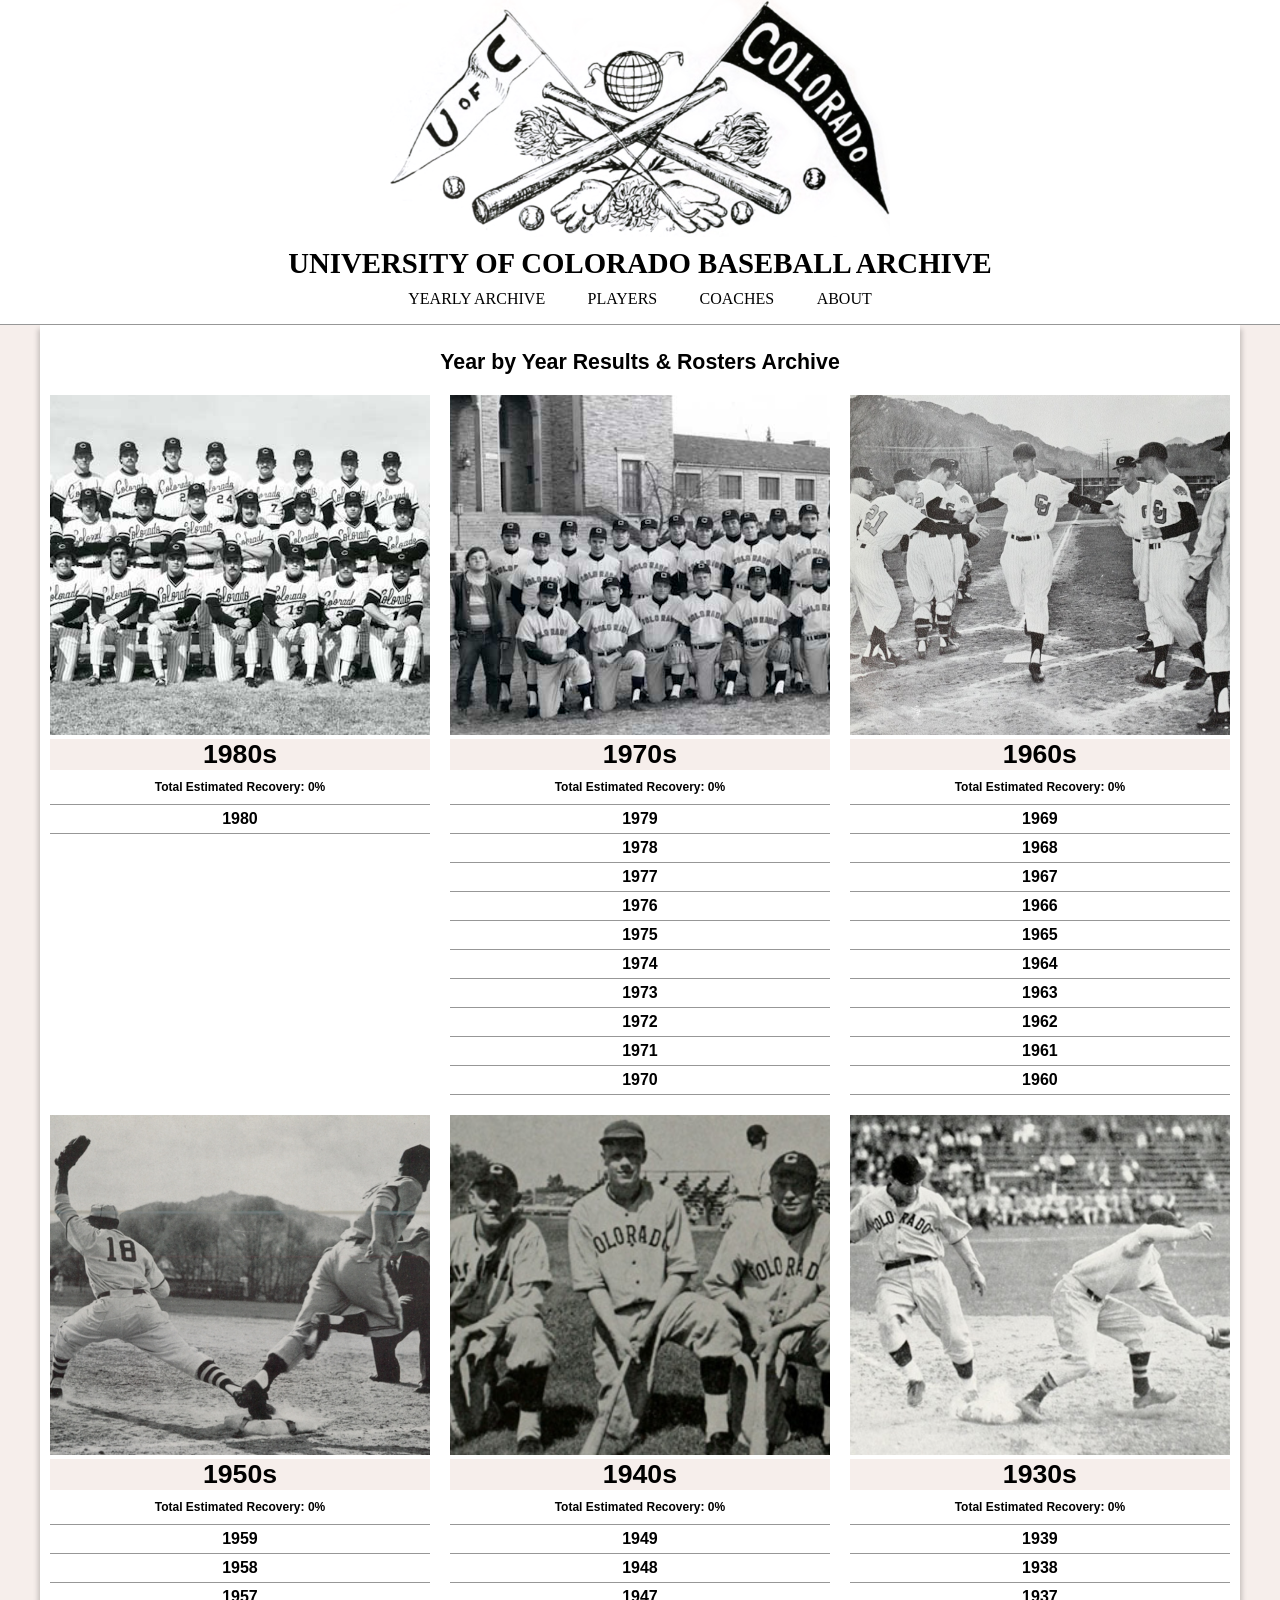
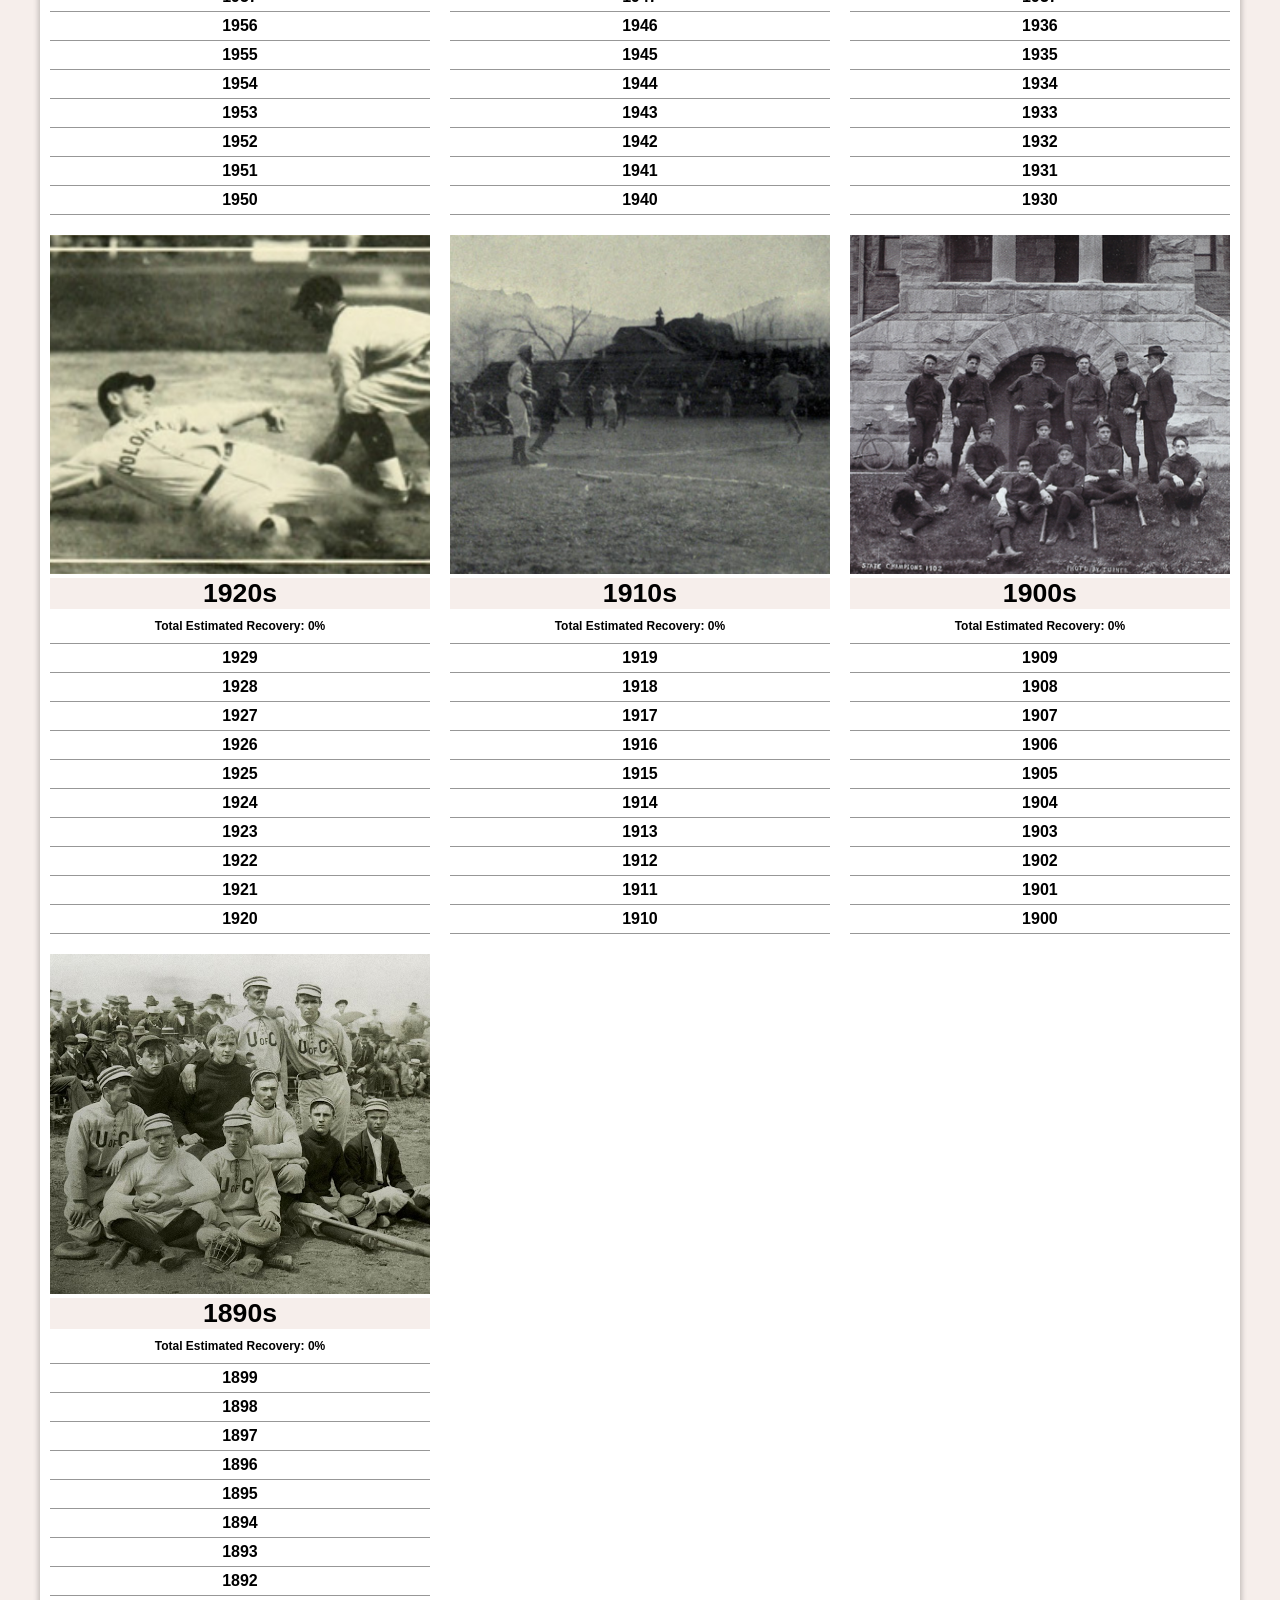
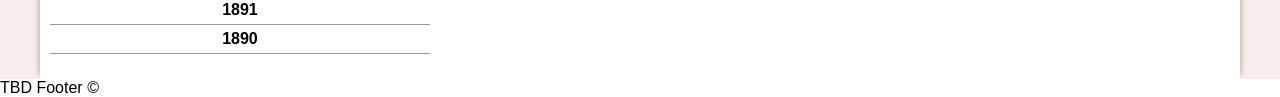
==== commit dd1b7d67: "main page final for now" ====
--- a/index.html
+++ b/index.html
@@ -14,287 +14,145 @@
     <title>Archives of CU Baseball</title>
     <div id="header"></div>
     <div id="main-background">
-      <div id="info-content">
+      <div id="info-content">          
+        <h1>Year by Year Results &amp; Rosters Archive</h1>
         <div class ="row">
-          <h1>Year by Year Results &amp; Rosters Archive</h1>
           <div class="main-column">
             <img alt="1980s" src="./assets/images/cover/1980s.png" style="width:100%">
-            <div>
-              <h3><a href="">1980</a></h3>
-            </div><hr>
+              <div class="year-banner"><h2>1980s</h2></div>
+              <h5>Total Estimated Recovery: 0%</h5><hr>
+              <h3><a href="">1980</a></h3><hr>
           </div>
           <div class="main-column">
             <img alt="1970s" src="./assets/images/cover/1970s.png" style="width:100%">
-            <div>
-              <h3><a href="">1979</a></h3>
-            </div><hr>
-            <div>
-              <h3><a href="">1978</a></h3>
-            </div><hr>
-            <div>
-              <h3><a href="">1977</a></h3>
-            </div><hr>
-            <div>
-              <h3><a href="">1976</a></h3>
-            </div><hr>
-            <div>
-              <h3><a href="">1975</a></h3>
-            </div><hr>
-            <div>
-              <h3><a href="">1974</a></h3>
-            </div><hr>
-            <div>
-              <h3><a href="">1973</a></h3>
-            </div><hr>
-            <div>
-              <h3><a href="">1972</a></h3>
-            </div><hr>
-            <div>
-              <h3><a href="">1971</a></h3>
-            </div><hr>
-            <div>
-              <h3><a href="">1970</a></h3>
-            </div><hr>
+              <div class="year-banner"><h2>1970s</h2></div>
+              <h5>Total Estimated Recovery: 0%</h5><hr>
+              <h3><a href="">1979</a></h3><hr>
+              <h3><a href="">1978</a></h3><hr>
+              <h3><a href="">1977</a></h3><hr>
+              <h3><a href="">1976</a></h3><hr>
+              <h3><a href="">1975</a></h3><hr>
+              <h3><a href="">1974</a></h3><hr>
+              <h3><a href="">1973</a></h3><hr>
+              <h3><a href="">1972</a></h3><hr>
+              <h3><a href="">1971</a></h3><hr>
+              <h3><a href="">1970</a></h3><hr>
           </div>
           <div class="main-column">
             <img alt="1960s" src="./assets/images/cover/1960s.png" style="width:100%">
-            <div>
-              <h3><a href="">1969</a></h3>
-            </div><hr>
-            <div>
-              <h3><a href="">1968</a></h3>
-            </div><hr>
-            <div>
-              <h3><a href="">1967</a></h3>
-            </div><hr>
-            <div>
-              <h3><a href="">1966</a></h3>
-            </div><hr>
-            <div>
-              <h3><a href="">1965</a></h3>
-            </div><hr>
-            <div>
-              <h3><a href="">1964</a></h3>
-            </div><hr>
-            <div>
-              <h3><a href="">1963</a></h3>
-            </div><hr>
-            <div>
-              <h3><a href="">1962</a></h3>
-            </div><hr>
-            <div>
-              <h3><a href="">1961</a></h3>
-            </div><hr>
-            <div>
-              <h3><a href="">1960</a></h3>
-            </div><hr>
+              <div class="year-banner"><h2>1960s</h2></div>
+              <h5>Total Estimated Recovery: 0%</h5><hr>
+              <h3><a href="">1969</a></h3><hr>
+              <h3><a href="">1968</a></h3><hr>
+              <h3><a href="">1967</a></h3><hr>
+              <h3><a href="">1966</a></h3><hr>
+              <h3><a href="">1965</a></h3><hr>
+              <h3><a href="">1964</a></h3><hr>
+              <h3><a href="">1963</a></h3><hr>
+              <h3><a href="">1962</a></h3><hr>
+              <h3><a href="">1961</a></h3><hr>
+              <h3><a href="">1960</a></h3><hr>
           </div>
         </div>
         <div class ="row">
           <div class="main-column">
             <img alt="1950s" src="./assets/images/cover/1950s.png" style="width:100%">
-            <div>
-              <h3><a href="">1959</a></h3>
-            </div><hr>
-            <div>
-              <h3><a href="">1958</a></h3>
-            </div><hr>
-            <div>
-              <h3><a href="">1957</a></h3>
-            </div><hr>
-            <div>
-              <h3><a href="">1956</a></h3>
-            </div><hr>
-            <div>
-              <h3><a href="">1955</a></h3>
-            </div><hr>
-            <div>
-              <h3><a href="">1954</a></h3>
-            </div><hr>
-            <div>
-              <h3><a href="">1953</a></h3>
-            </div><hr>
-            <div>
-              <h3><a href="">1952</a></h3>
-            </div><hr>
-            <div>
-              <h3><a href="">1951</a></h3>
-            </div><hr>
-            <div>
-              <h3><a href="">1950</a></h3>
-            </div><hr>
+              <div class="year-banner"><h2>1950s</h2></div>
+              <h5>Total Estimated Recovery: 0%</h5><hr>
+              <h3><a href="">1959</a></h3><hr>
+              <h3><a href="">1958</a></h3><hr>
+              <h3><a href="">1957</a></h3><hr>
+              <h3><a href="">1956</a></h3><hr>
+              <h3><a href="">1955</a></h3><hr>
+              <h3><a href="">1954</a></h3><hr>
+              <h3><a href="">1953</a></h3><hr>
+              <h3><a href="">1952</a></h3><hr>
+              <h3><a href="">1951</a></h3><hr>
+              <h3><a href="">1950</a></h3><hr>
           </div>
           <div class="main-column">
             <img alt="1940s" src="./assets/images/cover/1940s.png" style="width:100%">
-            <div>
-              <h3><a href="">1949</a></h3>
-            </div><hr>
-            <div>
-              <h3><a href="">1948</a></h3>
-            </div><hr>
-            <div>
-              <h3><a href="">1947</a></h3>
-            </div><hr>
-            <div>
-              <h3><a href="">1946</a></h3>
-            </div><hr>
-            <div>
-              <h3><a href="">1945</a></h3>
-            </div><hr>
-            <div>
-              <h3><a href="">1944</a></h3>
-            </div><hr>
-            <div>
-              <h3><a href="">1943</a></h3>
-            </div><hr>
-            <div>
-              <h3><a href="">1942</a></h3>
-            </div><hr>
-            <div>
-              <h3><a href="">1941</a></h3>
-            </div><hr>
-            <div>
-              <h3><a href="">1940</a></h3>
-            </div><hr>
+              <div class="year-banner"><h2>1940s</h2></div>
+              <h5>Total Estimated Recovery: 0%</h5><hr>
+              <h3><a href="">1949</a></h3><hr>
+              <h3><a href="">1948</a></h3><hr>
+              <h3><a href="">1947</a></h3><hr>
+              <h3><a href="">1946</a></h3><hr>
+              <h3><a href="">1945</a></h3><hr>
+              <h3><a href="">1944</a></h3><hr>
+              <h3><a href="">1943</a></h3><hr>
+              <h3><a href="">1942</a></h3><hr>
+              <h3><a href="">1941</a></h3><hr>
+              <h3><a href="">1940</a></h3><hr>
           </div>
           <div class="main-column">
             <img alt="1930s" src="./assets/images/cover/1930s.png" style="width:100%">
-            <div>
-              <h3><a href="">1939</a></h3>
-            </div><hr>
-            <div>
-              <h3><a href="">1938</a></h3>
-            </div><hr>
-            <div>
-              <h3><a href="">1937</a></h3>
-            </div><hr>
-            <div>
-              <h3><a href="">1936</a></h3>
-            </div><hr>
-            <div>
-              <h3><a href="">1935</a></h3>
-            </div><hr>
-            <div>
-              <h3><a href="">1934</a></h3>
-            </div><hr>
-            <div>
-              <h3><a href="">1933</a></h3>
-            </div><hr>
-            <div>
-              <h3><a href="">1932</a></h3>
-            </div><hr>
-            <div>
-              <h3><a href="">1931</a></h3>
-            </div><hr>
-            <div>
-              <h3><a href="">1930</a></h3>
-            </div><hr>
+              <div class="year-banner"><h2>1930s</h2></div>
+              <h5>Total Estimated Recovery: 0%</h5><hr>
+              <h3><a href="">1939</a></h3><hr>
+              <h3><a href="">1938</a></h3><hr>
+              <h3><a href="">1937</a></h3><hr>
+              <h3><a href="">1936</a></h3><hr>
+              <h3><a href="">1935</a></h3><hr>
+              <h3><a href="">1934</a></h3><hr>
+              <h3><a href="">1933</a></h3><hr>
+              <h3><a href="">1932</a></h3><hr>
+              <h3><a href="">1931</a></h3><hr>
+              <h3><a href="">1930</a></h3><hr>
           </div>
-        </div><div class ="row">
+        </div>
+        <div class ="row">
           <div class="main-column">
             <img alt="1920s" src="./assets/images/cover/1920s.png" style="width:100%">
-            <div>
-              <h3><a href="">1929</a></h3>
-            </div><hr>
-            <div>
-              <h3><a href="">1928</a></h3>
-            </div><hr>
-            <div>
-              <h3><a href="">1927</a></h3>
-            </div><hr>
-            <div>
-              <h3><a href="">1926</a></h3>
-            </div><hr>
-            <div>
-              <h3><a href="">1925</a></h3>
-            </div><hr>
-            <div>
-              <h3><a href="">1924</a></h3>
-            </div><hr>
-            <div>
-              <h3><a href="">1923</a></h3>
-            </div><hr>
-            <div>
-              <h3><a href="">1922</a></h3>
-            </div><hr>
-            <div>
-              <h3><a href="">1921</a></h3>
-            </div><hr>
-            <div>
-              <h3><a href="">1920</a></h3>
-            </div><hr>
+              <div class="year-banner"><h2>1920s</h2></div>
+              <h5>Total Estimated Recovery: 0%</h5><hr>
+              <h3><a href="">1929</a></h3><hr>
+              <h3><a href="">1928</a></h3><hr>
+              <h3><a href="">1927</a></h3><hr>
+              <h3><a href="">1926</a></h3><hr>
+              <h3><a href="">1925</a></h3><hr>
+              <h3><a href="">1924</a></h3><hr>
+              <h3><a href="">1923</a></h3><hr>
+              <h3><a href="">1922</a></h3><hr>
+              <h3><a href="">1921</a></h3><hr>
+              <h3><a href="">1920</a></h3><hr>
           </div>
           <div class="main-column">
             <img alt="1910s" src="./assets/images/cover/1910s.png" style="width:100%">
-            
-              <h3><a href="">1919</a></h3>
-            <hr>
-            <div>
-              <h3><a href="">1918</a></h3>
-            </div><hr>
-            <div>
-              <h3><a href="">1917</a></h3>
-            </div><hr>
-            <div>
-              <h3><a href="">1916</a></h3>
-            </div><hr>
-            <div>
-              <h3><a href="">1915</a></h3>
-            </div><hr>
-            <div>
-              <h3><a href="">1914</a></h3>
-            </div><hr>
-            <div>
-              <h3><a href="">1913</a></h3>
-            </div><hr>
-            <div>
-              <h3><a href="">1912</a></h3>
-            </div><hr>
-            <div>
-              <h3><a href="">1911</a></h3>
-            </div><hr>
-            <div>
-              <h3><a href="">1910</a></h3>
-            </div><hr>
+              <div class="year-banner"><h2>1910s</h2></div>
+              <h5>Total Estimated Recovery: 0%</h5><hr>
+              <h3><a href="">1919</a></h3><hr>
+              <h3><a href="">1918</a></h3><hr>
+              <h3><a href="">1917</a></h3><hr>
+              <h3><a href="">1916</a></h3><hr>
+              <h3><a href="">1915</a></h3><hr>
+              <h3><a href="">1914</a></h3><hr>
+              <h3><a href="">1913</a></h3><hr>
+              <h3><a href="">1912</a></h3><hr>
+              <h3><a href="">1911</a></h3><hr>
+              <h3><a href="">1910</a></h3><hr>
           </div>
           <div class="main-column">
             <img alt="1900s" src="./assets/images/cover/1900s.png" style="width:100%">
-            <div>
-              <h3><a href="">1909</a></h3>
-            </div><hr>
-            <div>
-              <h3><a href="">1908</a></h3>
-            </div><hr>
-            <div>
-              <h3><a href="">1907</a></h3>
-            </div><hr>
-            <div>
-              <h3><a href="">1906</a></h3>
-            </div><hr>
-            <div>
-              <h3><a href="">1905</a></h3>
-            </div><hr>
-            <div>
-              <h3><a href="">1904</a></h3>
-            </div><hr>
-            <div>
-              <h3><a href="">1903</a></h3>
-            </div><hr>
-            <div>
-              <h3><a href="">1902</a></h3>
-            </div><hr>
-            <div>
-              <h3><a href="">1901</a></h3>
-            </div><hr>
-            <div>
-              <h3><a href="">1900</a></h3>
-            </div><hr>
+              <div class="year-banner"><h2>1900s</h2></div>
+              <h5>Total Estimated Recovery: 0%</h5><hr>
+              <h3><a href="">1909</a></h3><hr>
+              <h3><a href="">1908</a></h3><hr>
+              <h3><a href="">1907</a></h3><hr>
+              <h3><a href="">1906</a></h3><hr>
+              <h3><a href="">1905</a></h3><hr>
+              <h3><a href="">1904</a></h3><hr>
+              <h3><a href="">1903</a></h3><hr>
+              <h3><a href="">1902</a></h3><hr>
+              <h3><a href="">1901</a></h3><hr>
+              <h3><a href="">1900</a></h3><hr>
           </div>
         </div>
         <div class ="row">
           <div class="main-column">
             <img alt="1890s" src="./assets/images/cover/1890s.png" style="width:100%">
-              <div id="year-banner"><h2>1890s</h2></div>
+              <div class="year-banner"><h2>1890s</h2></div>
+              <h5>Total Estimated Recovery: 0%</h5><hr>
               <h3><a href="">1899</a></h3><hr>
               <h3><a href="">1898</a></h3><hr>
               <h3><a href="">1897</a></h3><hr>
--- a/assets/css/main.css
+++ b/assets/css/main.css
@@ -1,5 +1,15 @@
 body {font-family: 'Garamond', sans-serif;}
 * {box-sizing: border-box;}
+* {
+        margin: 0;
+        padding: 0;
+        border: 0;
+        outline: 0;
+        font-size: 100%;
+        vertical-align: baseline;
+        background: transparent;
+    }
+
 .headerImage {
     display: block;
     margin-left: auto;
@@ -12,6 +22,8 @@
     display:flex;
     justify-content: center;
     font-size: 1.8em;
+    margin-top:10px;
+    margin-bottom:10px;
 }
 .container {
     text-align: center;
@@ -43,6 +55,8 @@
 #header p{
 	font-family: 'Playfair Display', serif;
     font-size: 12pt;
+    margin-top:10px;
+    margin-bottom:10px;
 }
 #header hr{
     display: block;
@@ -90,10 +104,20 @@
     text-align:center;
     font-size: 16pt;
     font-family: 'Garamond', sans-serif;
+    margin-top:10px;
+    margin-bottom:10px;
+}
+#info-content h5{
+    text-align:center;
+    font-size: 9pt;
+    margin-top:10px;
+    margin-bottom:10px;
 }
 #info-content h3{
     text-align:center;
     font-size: 12pt;
+    margin-top:5px;
+    margin-bottom:5px;
 }
 #info-content h2{
     text-align:center;
@@ -122,5 +146,5 @@
     border-bottom: solid;
 }
 .year-banner{
-    background-color:black
+    background-color:rgb(246,238,235)
 }
--- a/assets/css/mobile.css
+++ b/assets/css/mobile.css
@@ -10,6 +10,9 @@
     }
     .headerImage{
         max-height:200px;
+    }
+    #info-content h5{
+        font-size: 10pt;
     }
 }
 @media screen and (min-width: 451px) and (max-width:500px) {
@@ -29,6 +32,9 @@
     .headerImage{
         max-height:170px;
     }
+    #info-content h5{
+        font-size: 10pt;
+    }
 }
 @media screen and (min-width: 370px) and (max-width:450px) {
     .main-column {
@@ -46,6 +52,9 @@
     }
     #info-content h1{
         font-size: 12pt;
+    }
+    #info-content h5{
+        font-size: 9pt;
     }
 }
 @media screen and (max-width: 369px){
@@ -65,4 +74,7 @@
     #info-content h1{
         font-size: 10pt;
     }
+    #info-content h5{
+        font-size: 8pt;
+    }
 }
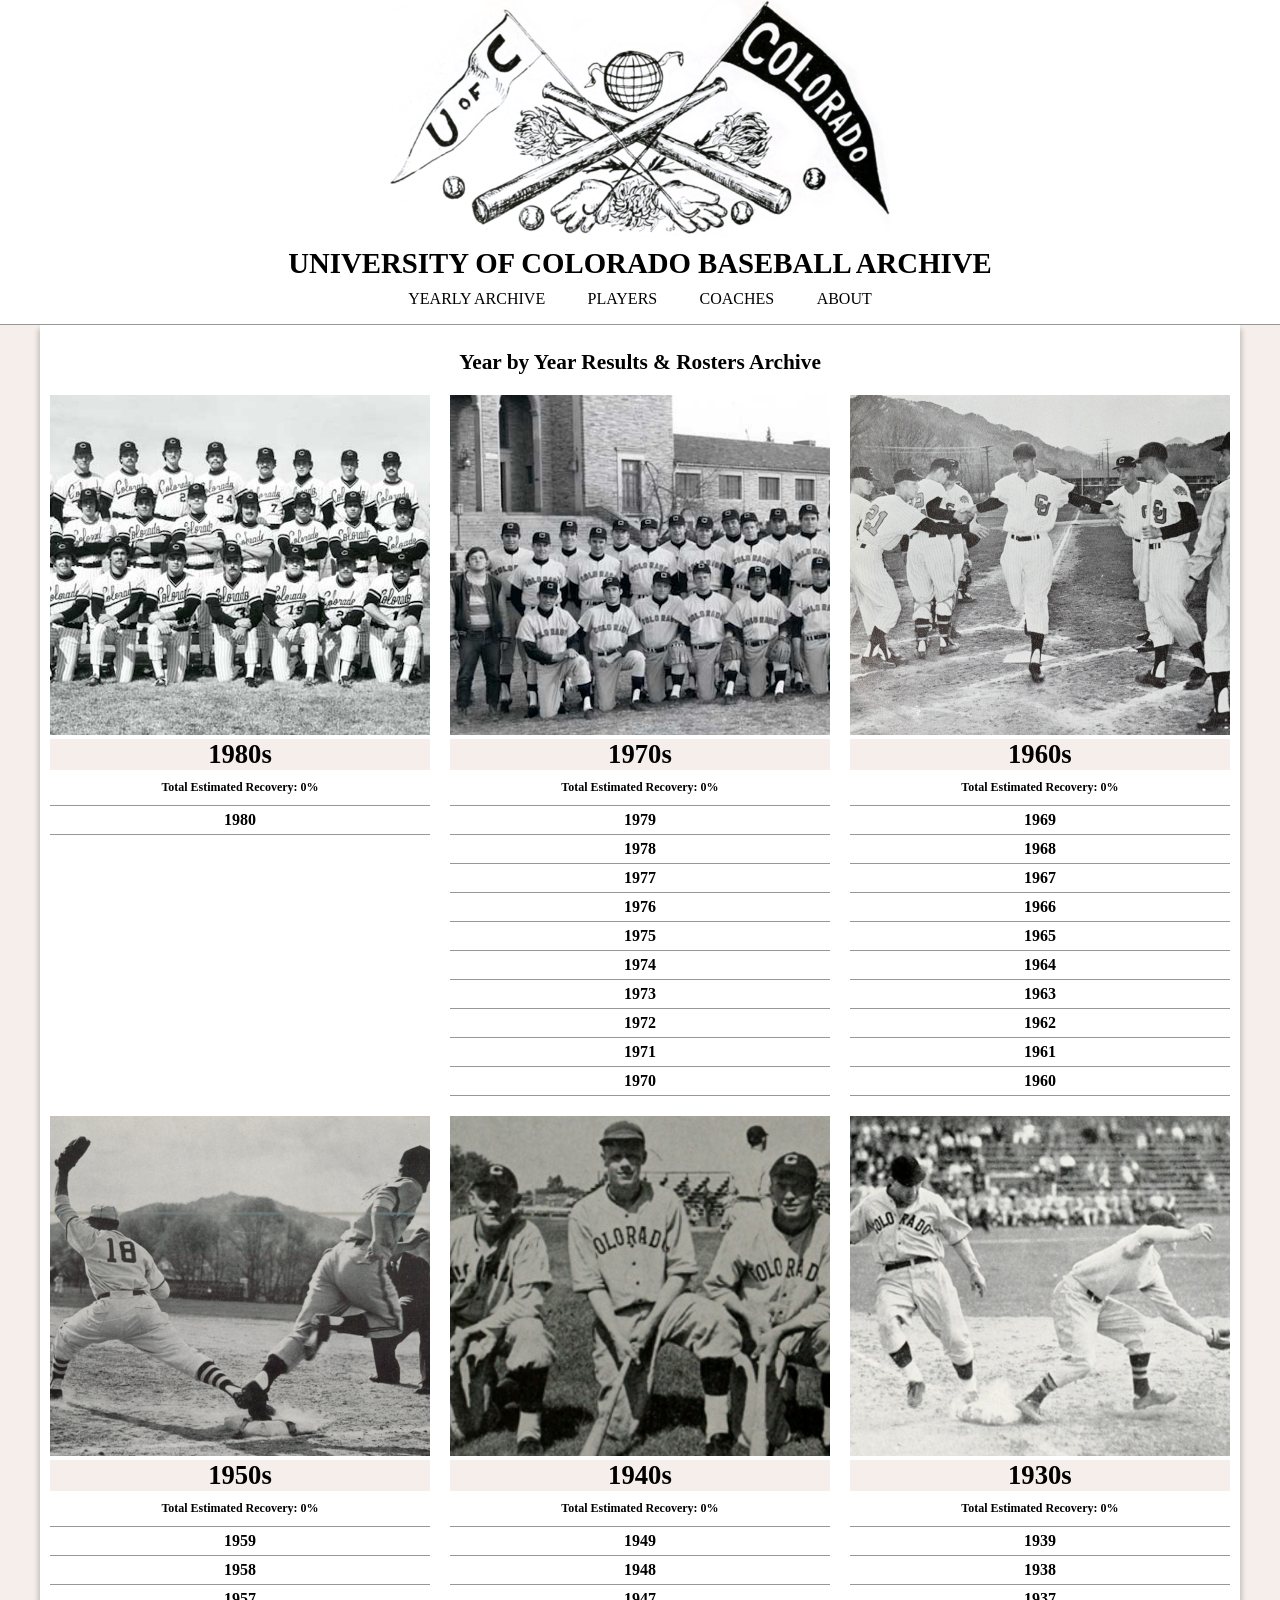
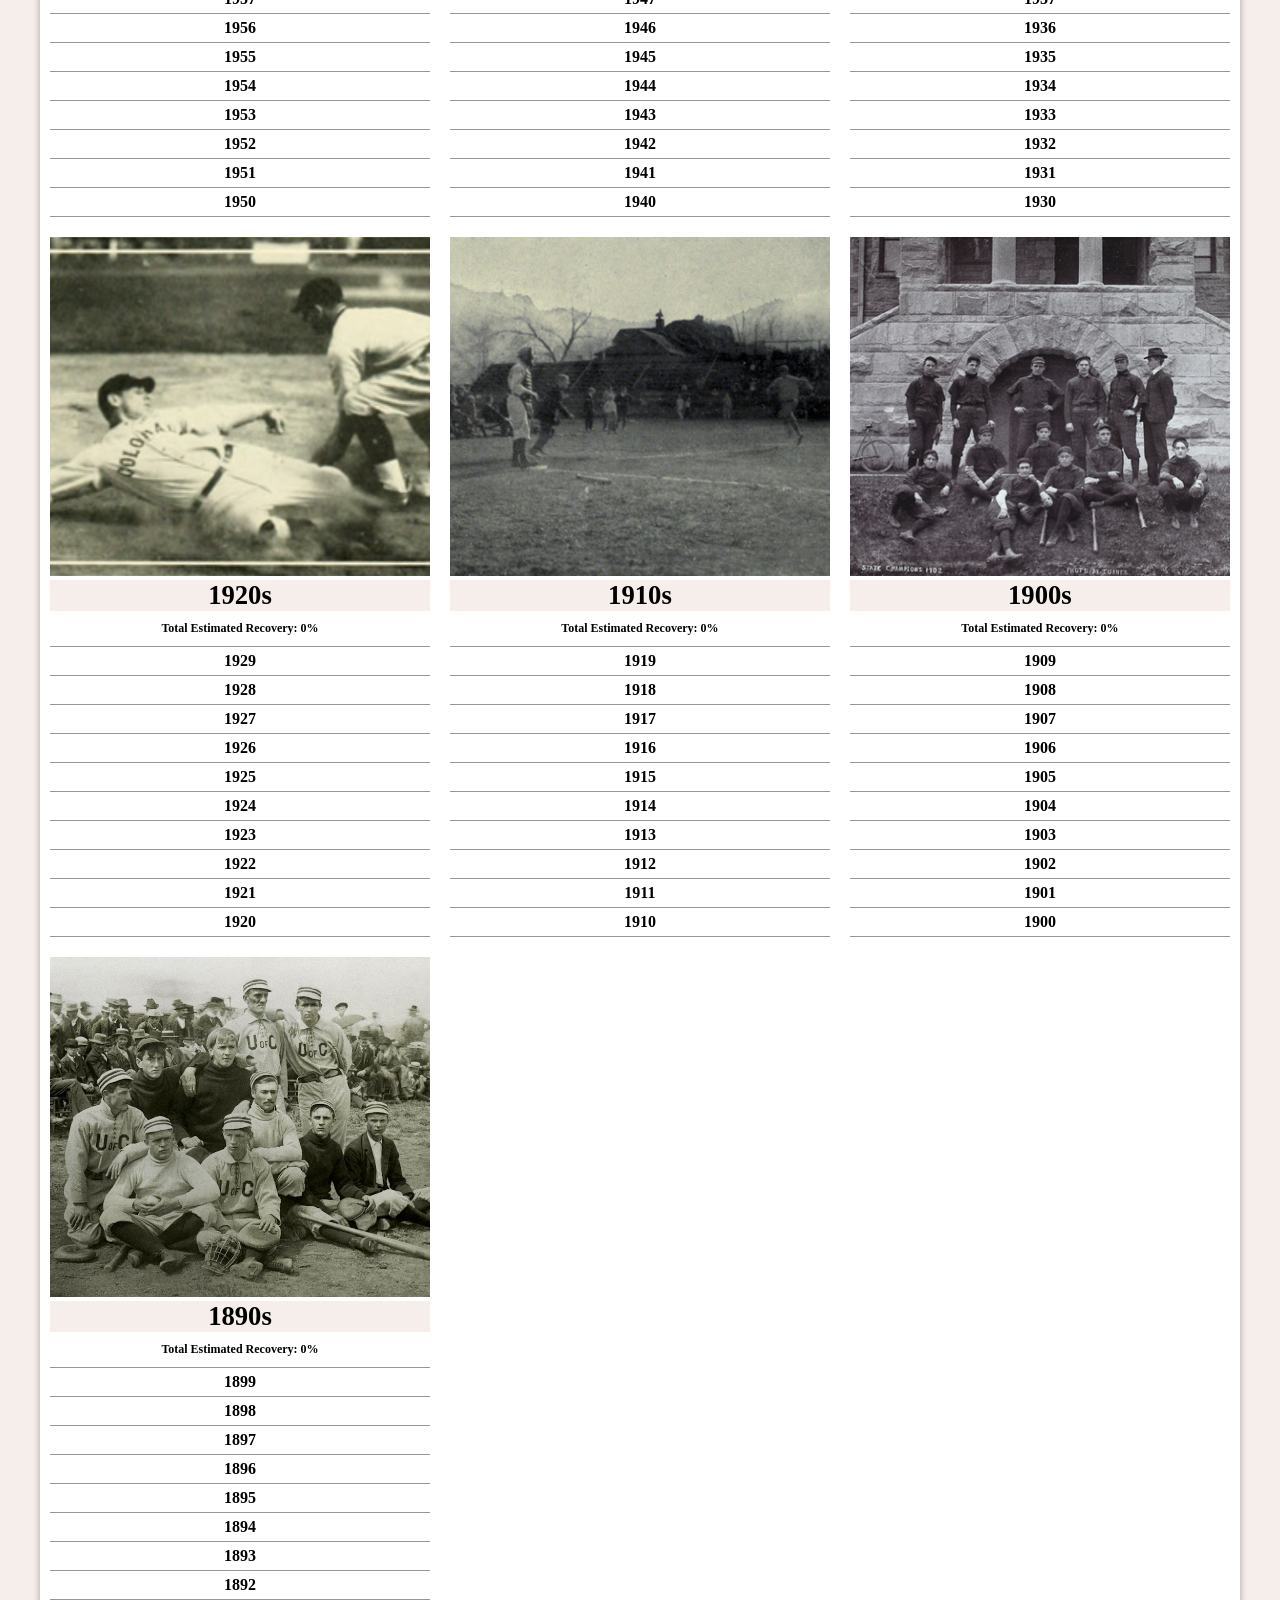
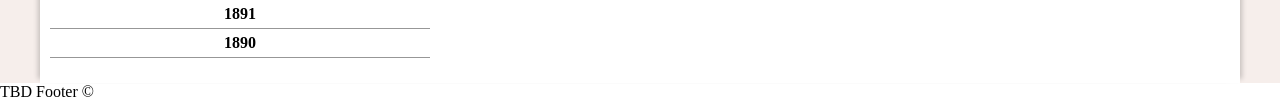
==== commit 4bb7cfab: "1909 start" ====
--- a/index.html
+++ b/index.html
@@ -1,8 +1,6 @@
 <!DOCTYPE html>
 <html lang="en"><meta http-equiv="Content-Type" content="text/html; charset=UTF-8">
-  <script>
 
-  </script>
   <head>
     <meta charset-"UTF-8">
     <meta name="viewport" content="width=device-width, initial-scale=1.0">
--- a/assets/css/main.css
+++ b/assets/css/main.css
@@ -1,4 +1,4 @@
-body {font-family: 'Garamond', sans-serif;}
+body {font-family: 'Playfair Display', serif;}
 * {box-sizing: border-box;}
 * {
         margin: 0;
@@ -106,22 +106,26 @@
     font-family: 'Garamond', sans-serif;
     margin-top:10px;
     margin-bottom:10px;
+	font-family: 'Playfair Display', serif;
 }
 #info-content h5{
     text-align:center;
     font-size: 9pt;
     margin-top:10px;
     margin-bottom:10px;
+	font-family: 'Playfair Display', serif;
 }
 #info-content h3{
     text-align:center;
     font-size: 12pt;
     margin-top:5px;
     margin-bottom:5px;
+	font-family: 'Playfair Display', serif;
 }
 #info-content h2{
     text-align:center;
     font-size: 20pt;
+	font-family: 'Playfair Display', serif;
 }
 #info-content a{
     color: rgb(0, 0, 0);
@@ -147,4 +151,11 @@
 }
 .year-banner{
     background-color:rgb(246,238,235)
+}
+#main-image {
+    display: block;
+    margin-left: auto;
+    margin-right: auto;
+    image-rendering: auto;
+    width: 100%;
 }
--- a/assets/css/mobile.css
+++ b/assets/css/mobile.css
@@ -13,6 +13,7 @@
     }
     #info-content h5{
         font-size: 10pt;
+        text-align: center;
     }
 }
 @media screen and (min-width: 451px) and (max-width:500px) {
@@ -34,6 +35,7 @@
     }
     #info-content h5{
         font-size: 10pt;
+        text-align: center;
     }
 }
 @media screen and (min-width: 370px) and (max-width:450px) {
@@ -55,6 +57,7 @@
     }
     #info-content h5{
         font-size: 9pt;
+        text-align: center;
     }
 }
 @media screen and (max-width: 369px){
@@ -76,5 +79,6 @@
     }
     #info-content h5{
         font-size: 8pt;
+        text-align: center;
     }
 }
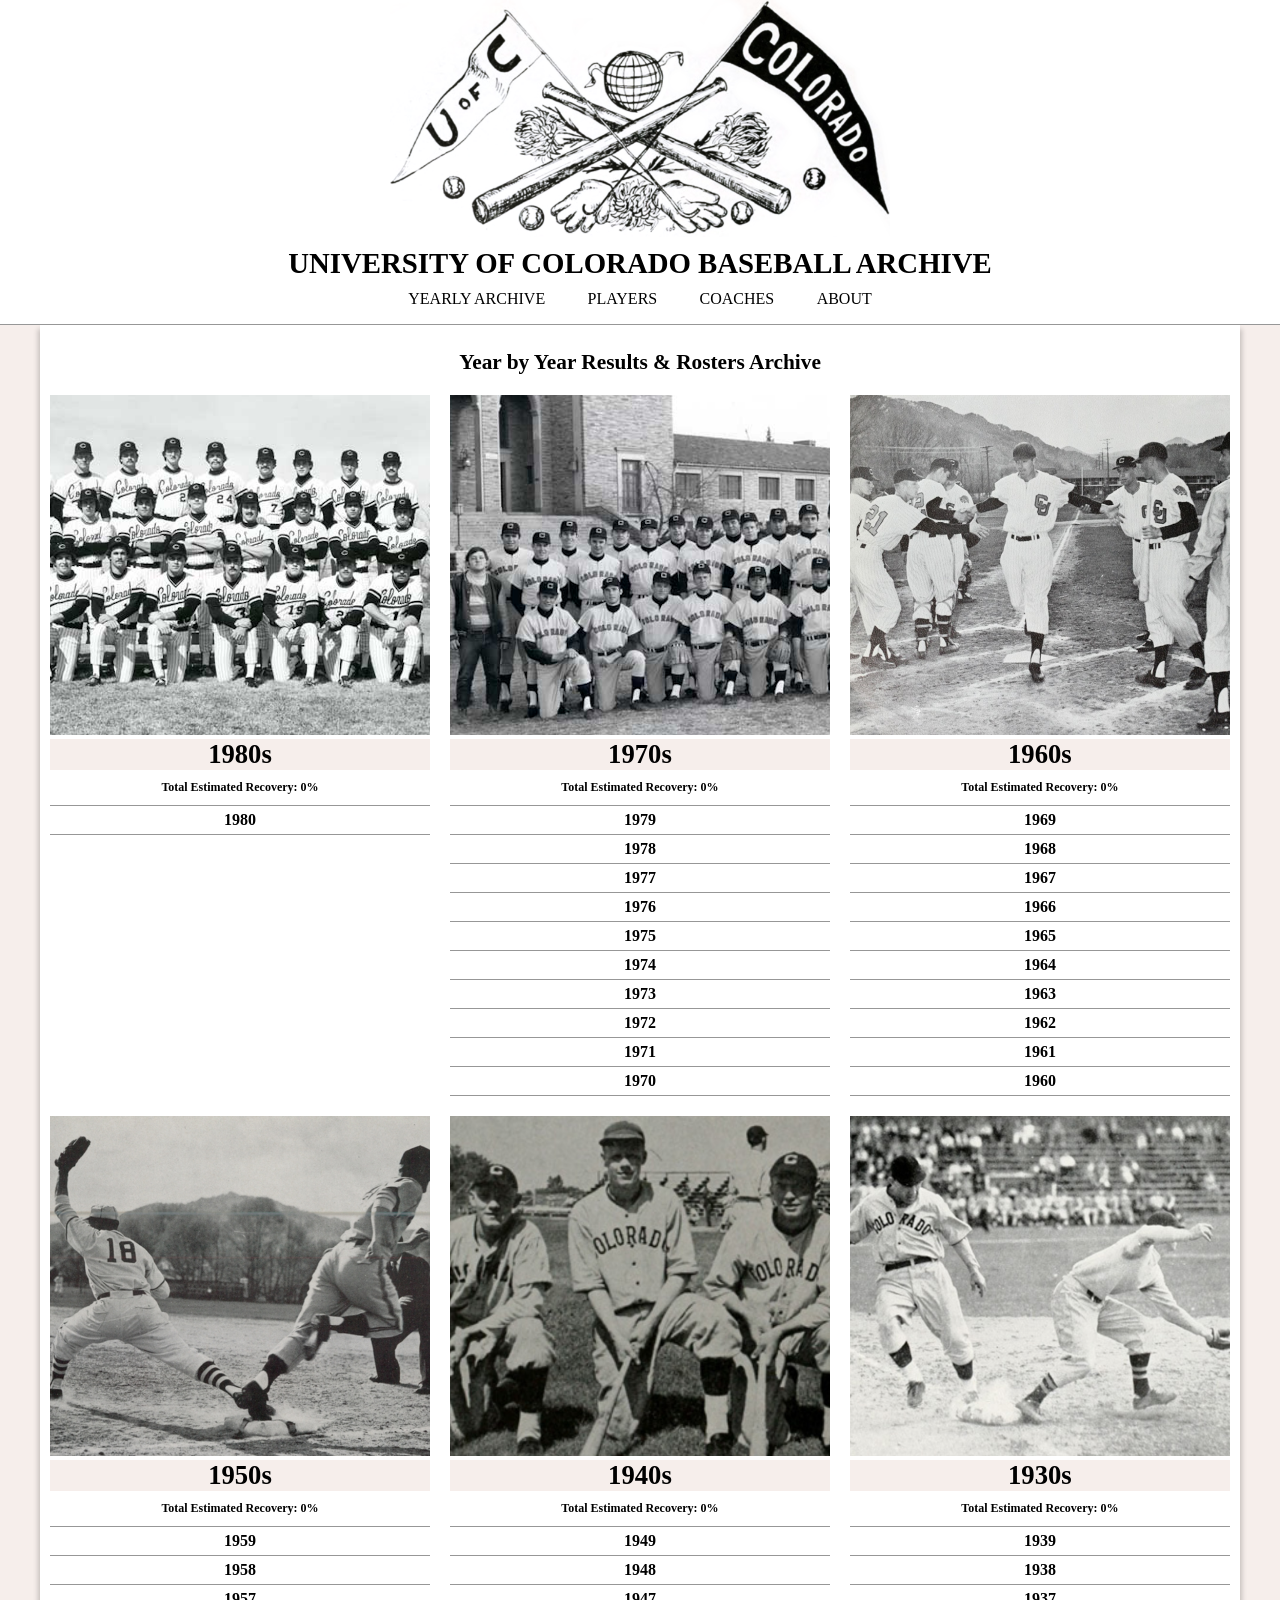
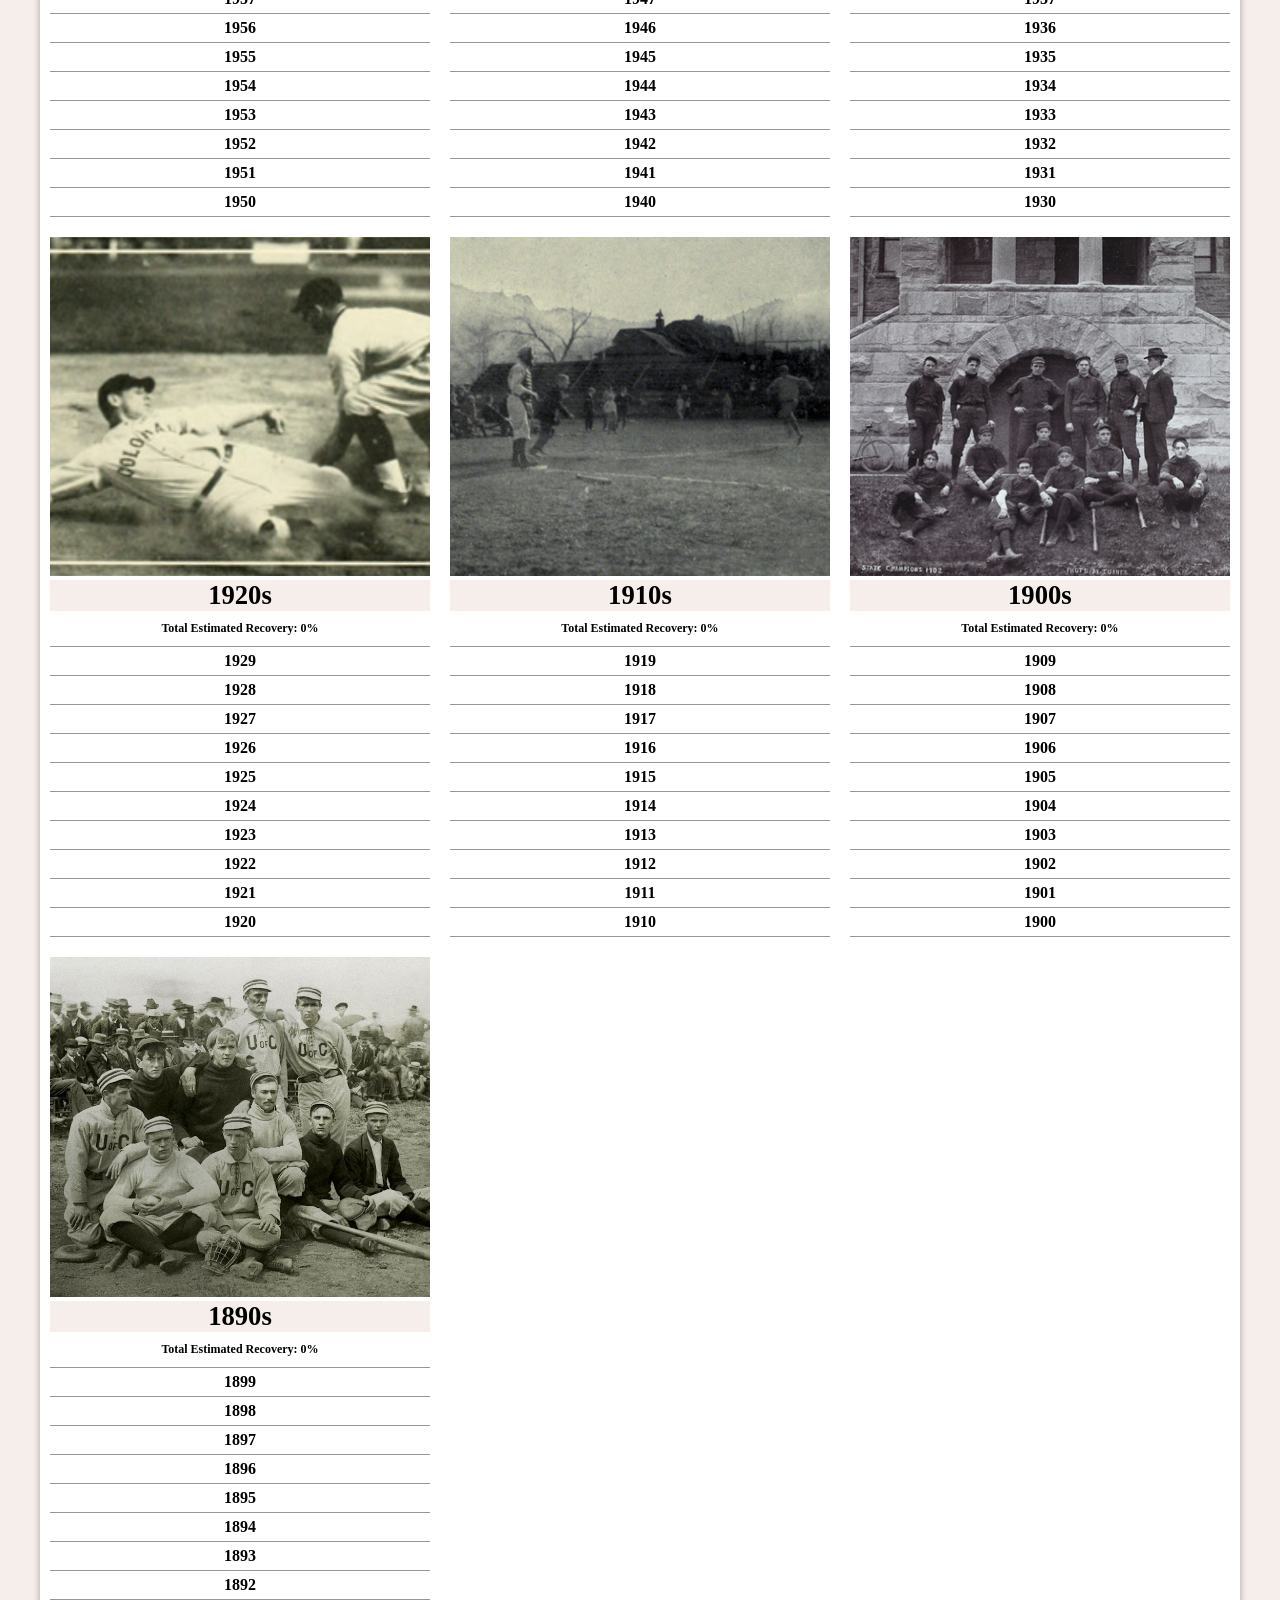
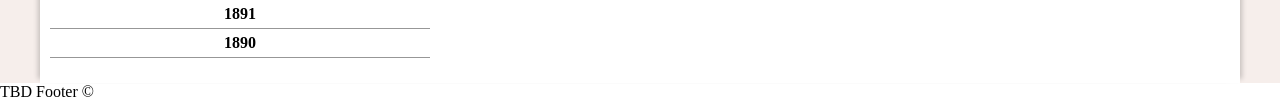
==== commit 2a8c0594: "1909 work" ====
--- a/index.html
+++ b/index.html
@@ -134,7 +134,7 @@
             <img alt="1900s" src="./assets/images/cover/1900s.png" style="width:100%">
               <div class="year-banner"><h2>1900s</h2></div>
               <h5>Total Estimated Recovery: 0%</h5><hr>
-              <h3><a href="">1909</a></h3><hr>
+              <h3><a href="./pages/years/1909.html">1909</a></h3><hr>
               <h3><a href="">1908</a></h3><hr>
               <h3><a href="">1907</a></h3><hr>
               <h3><a href="">1906</a></h3><hr>
--- a/assets/css/main.css
+++ b/assets/css/main.css
@@ -9,7 +9,9 @@
         vertical-align: baseline;
         background: transparent;
     }
-
+img{
+    border: 0;
+}
 .headerImage {
     display: block;
     margin-left: auto;
@@ -152,10 +154,86 @@
 .year-banner{
     background-color:rgb(246,238,235)
 }
-#main-image {
+.main-image {
     display: block;
     margin-left: auto;
     margin-right: auto;
     image-rendering: auto;
     width: 100%;
+}
+#tab-content {
+    float: left;
+    padding: 0 10px;
+    max-width: 100%;
+    border-left: none;
+    height: 100%;
+    display: block;
+}
+.backnext{
+    display: flex;
+    justify-content: center;
+    align-items: center;
+    margin: 30px;
+}
+#backnextbutton{
+    text-decoration: none;
+    display: inline-block;
+    padding: 8px 16px;
+    background-color: rgb(246,238,235);
+    color: rgb(0, 0, 0);
+    margin: 5px;
+}
+#backnextbutton:hover { 
+    background-color: rgb(248, 243, 243); 
+    text-decoration: underline; 
+}
+#tab-content h2{
+    font-size:16pt;
+    margin:25px;
+}
+#tab-content h3{
+    margin: 10px;
+    font-size:12pt;
+}
+#headshotcontainer{
+    text-align:center;
+    margin:30px;
+}
+#headshotcontainer a{
+    margin:15px 20px auto;
+    display:inline-block;
+    font-size:10pt;
+    box-shadow: 2px 2px 2px 2px #ccc;
+}
+#headshotcontainer a:hover{
+    color: rgb(0, 0, 0);
+}
+.coachheadshot {
+    height: 150px; 
+}
+.caption {
+    padding: 3px;
+    text-align: center;
+}
+#table-roster{
+    margin: 0 auto;
+    width: 100%;
+}
+th:hover{
+    background-color:#f6f5f5;
+}
+#table-roster th:nth-child(1) {
+    text-align: left;
+}​
+#table-roster th{
+    text-align:center;
+}
+#table-roster td:nth-child(1) {
+  text-align: left;
+}
+#table-roster td{
+    text-align:center;
+}
+td:hover{
+    background-color:#f6f5f5;
 }
--- a/assets/css/mobile.css
+++ b/assets/css/mobile.css
@@ -14,6 +14,9 @@
     #info-content h5{
         font-size: 10pt;
         text-align: center;
+    }
+    .coachheadshot {
+        height: 130px; 
     }
 }
 @media screen and (min-width: 451px) and (max-width:500px) {
@@ -37,6 +40,9 @@
         font-size: 10pt;
         text-align: center;
     }
+    .coachheadshot {
+        height: 120px; 
+    }
 }
 @media screen and (min-width: 370px) and (max-width:450px) {
     .main-column {
@@ -58,6 +64,9 @@
     #info-content h5{
         font-size: 9pt;
         text-align: center;
+    }
+    .coachheadshot {
+        height: 110px; 
     }
 }
 @media screen and (max-width: 369px){
@@ -81,4 +90,7 @@
         font-size: 8pt;
         text-align: center;
     }
+    .coachheadshot {
+        height: 105px; 
+    }
 }
